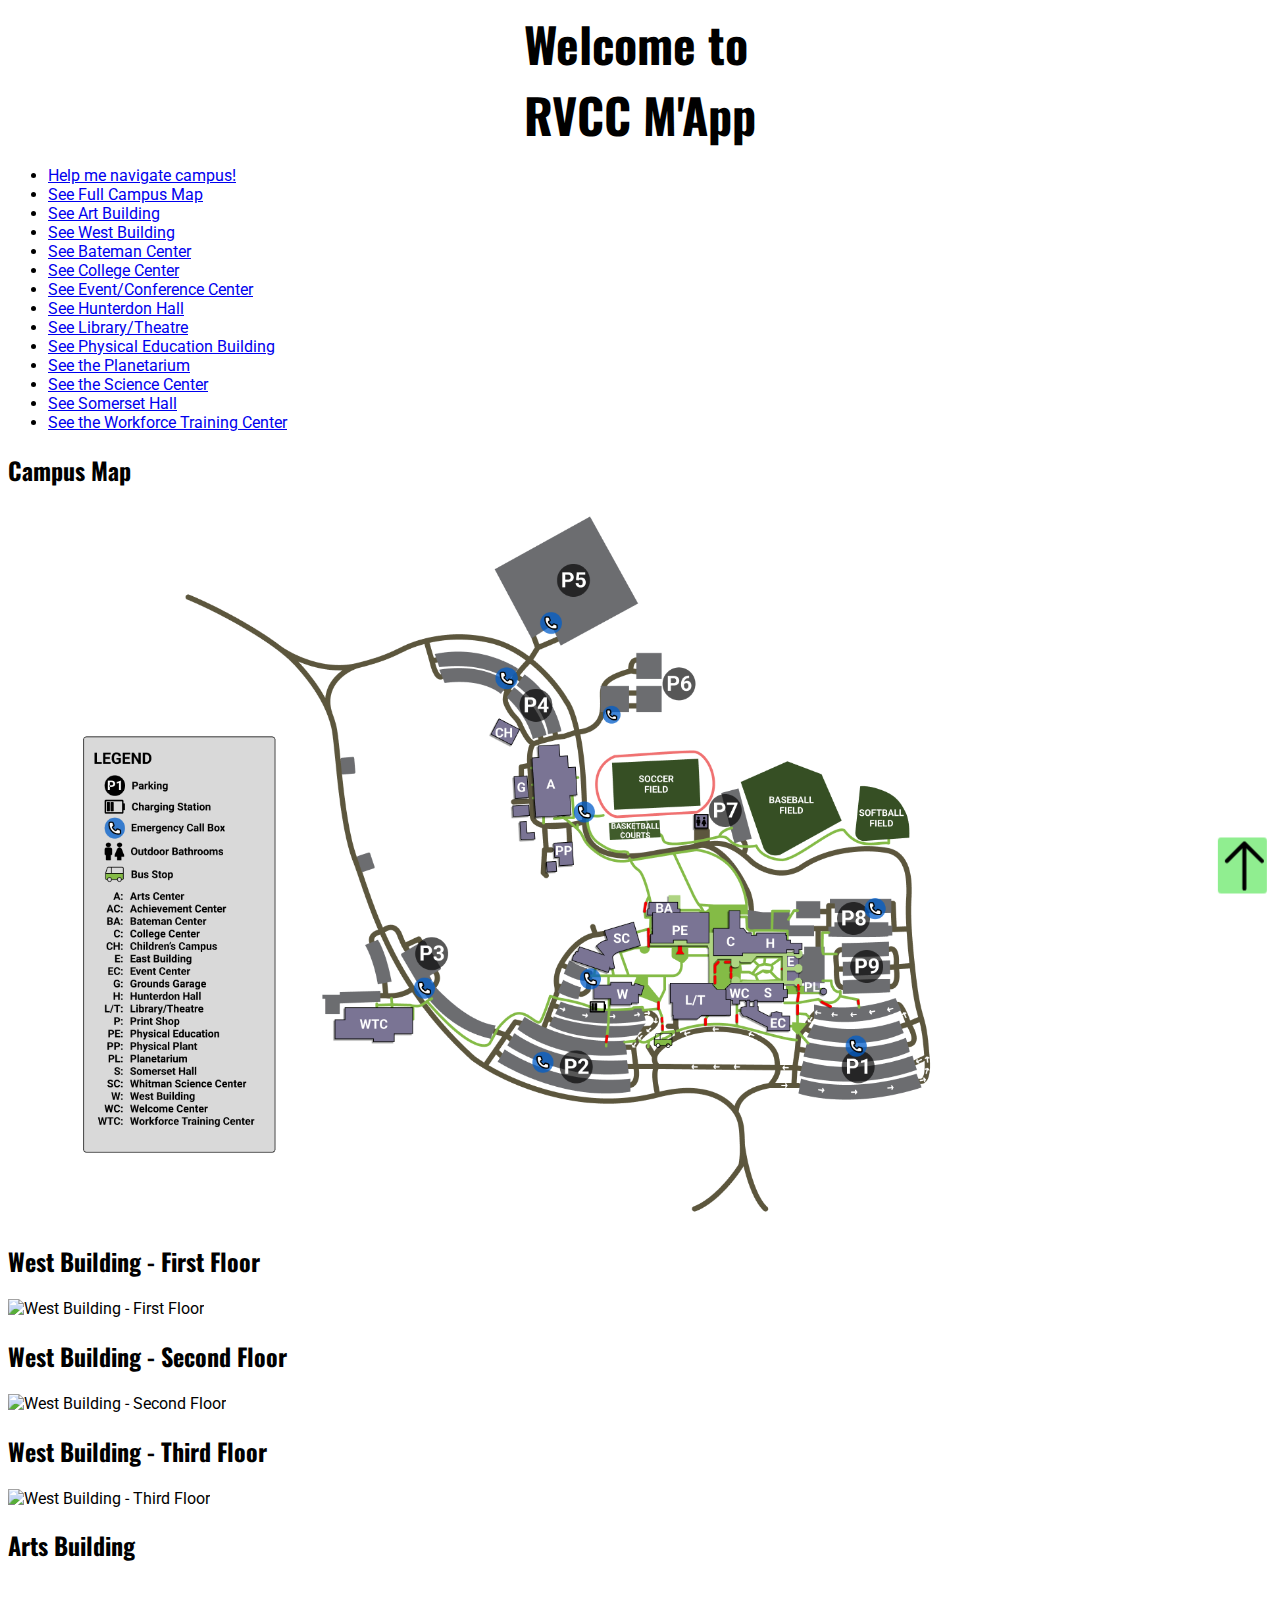
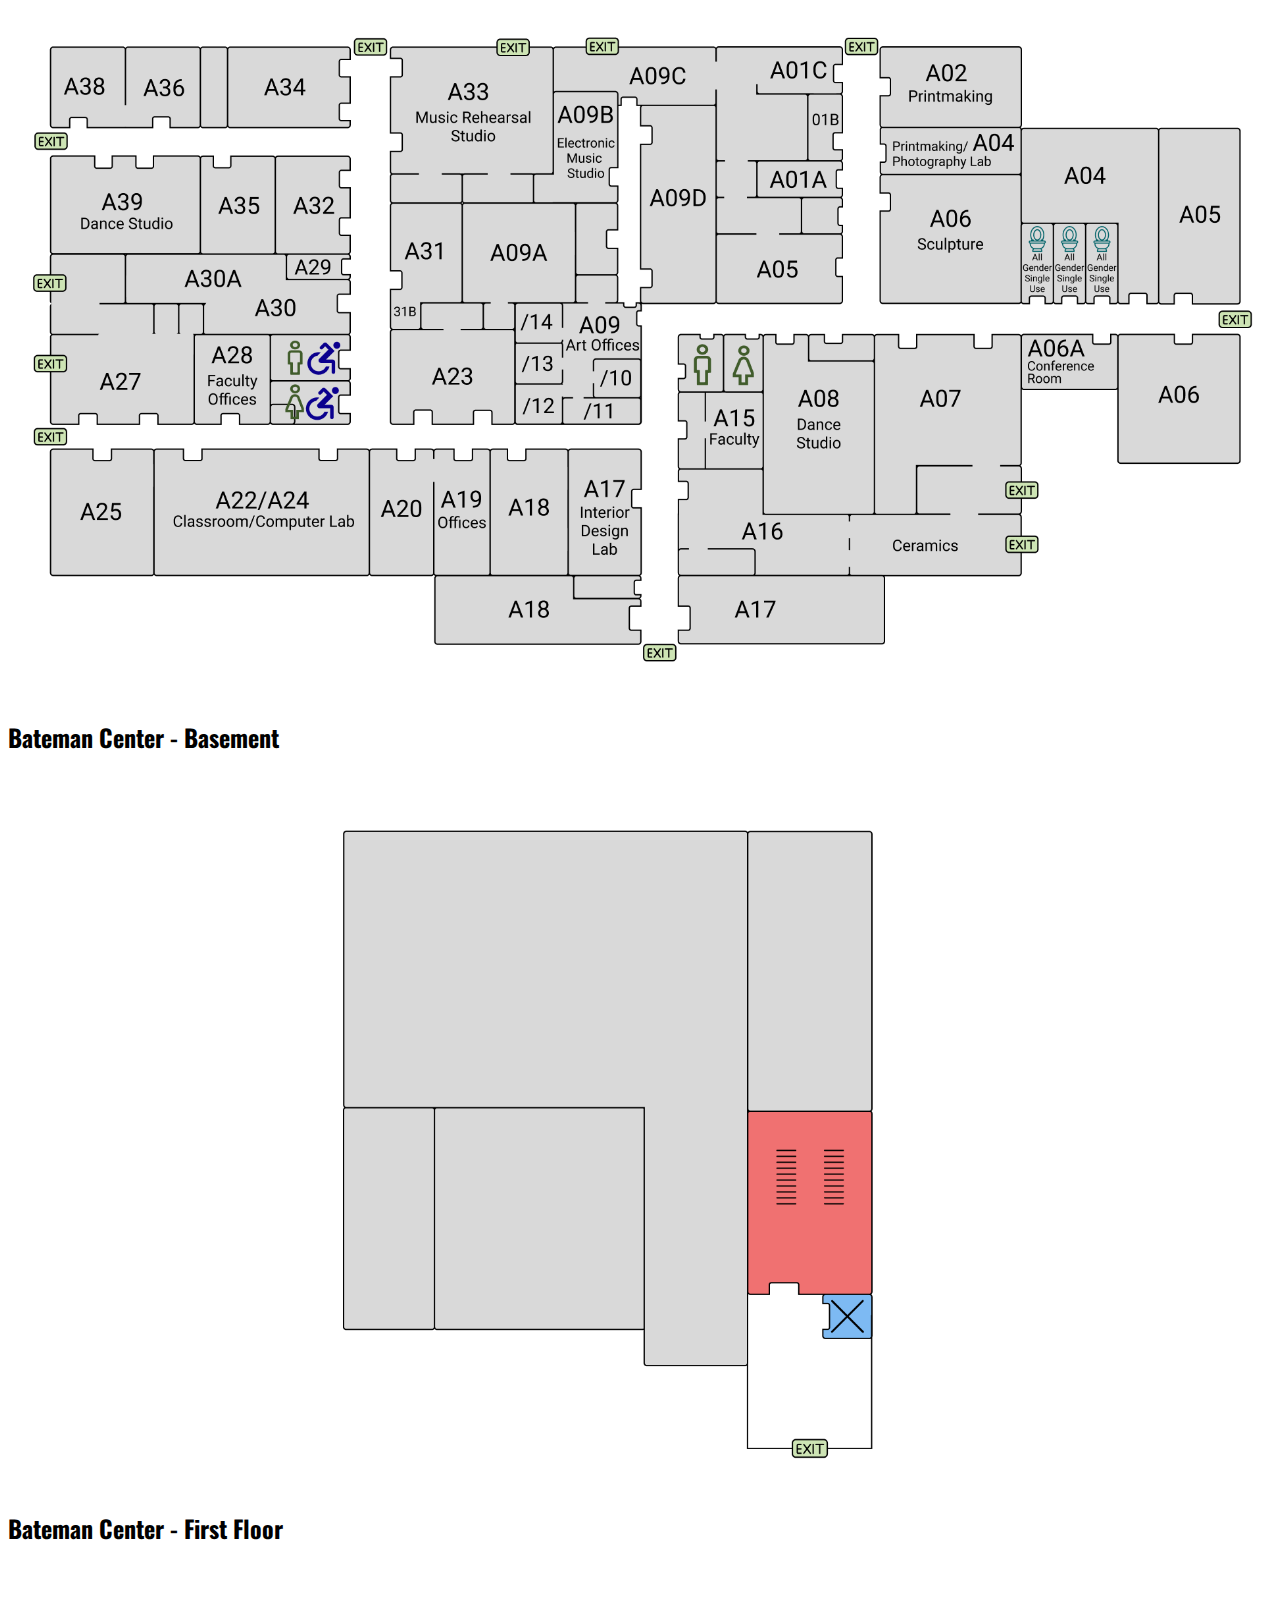
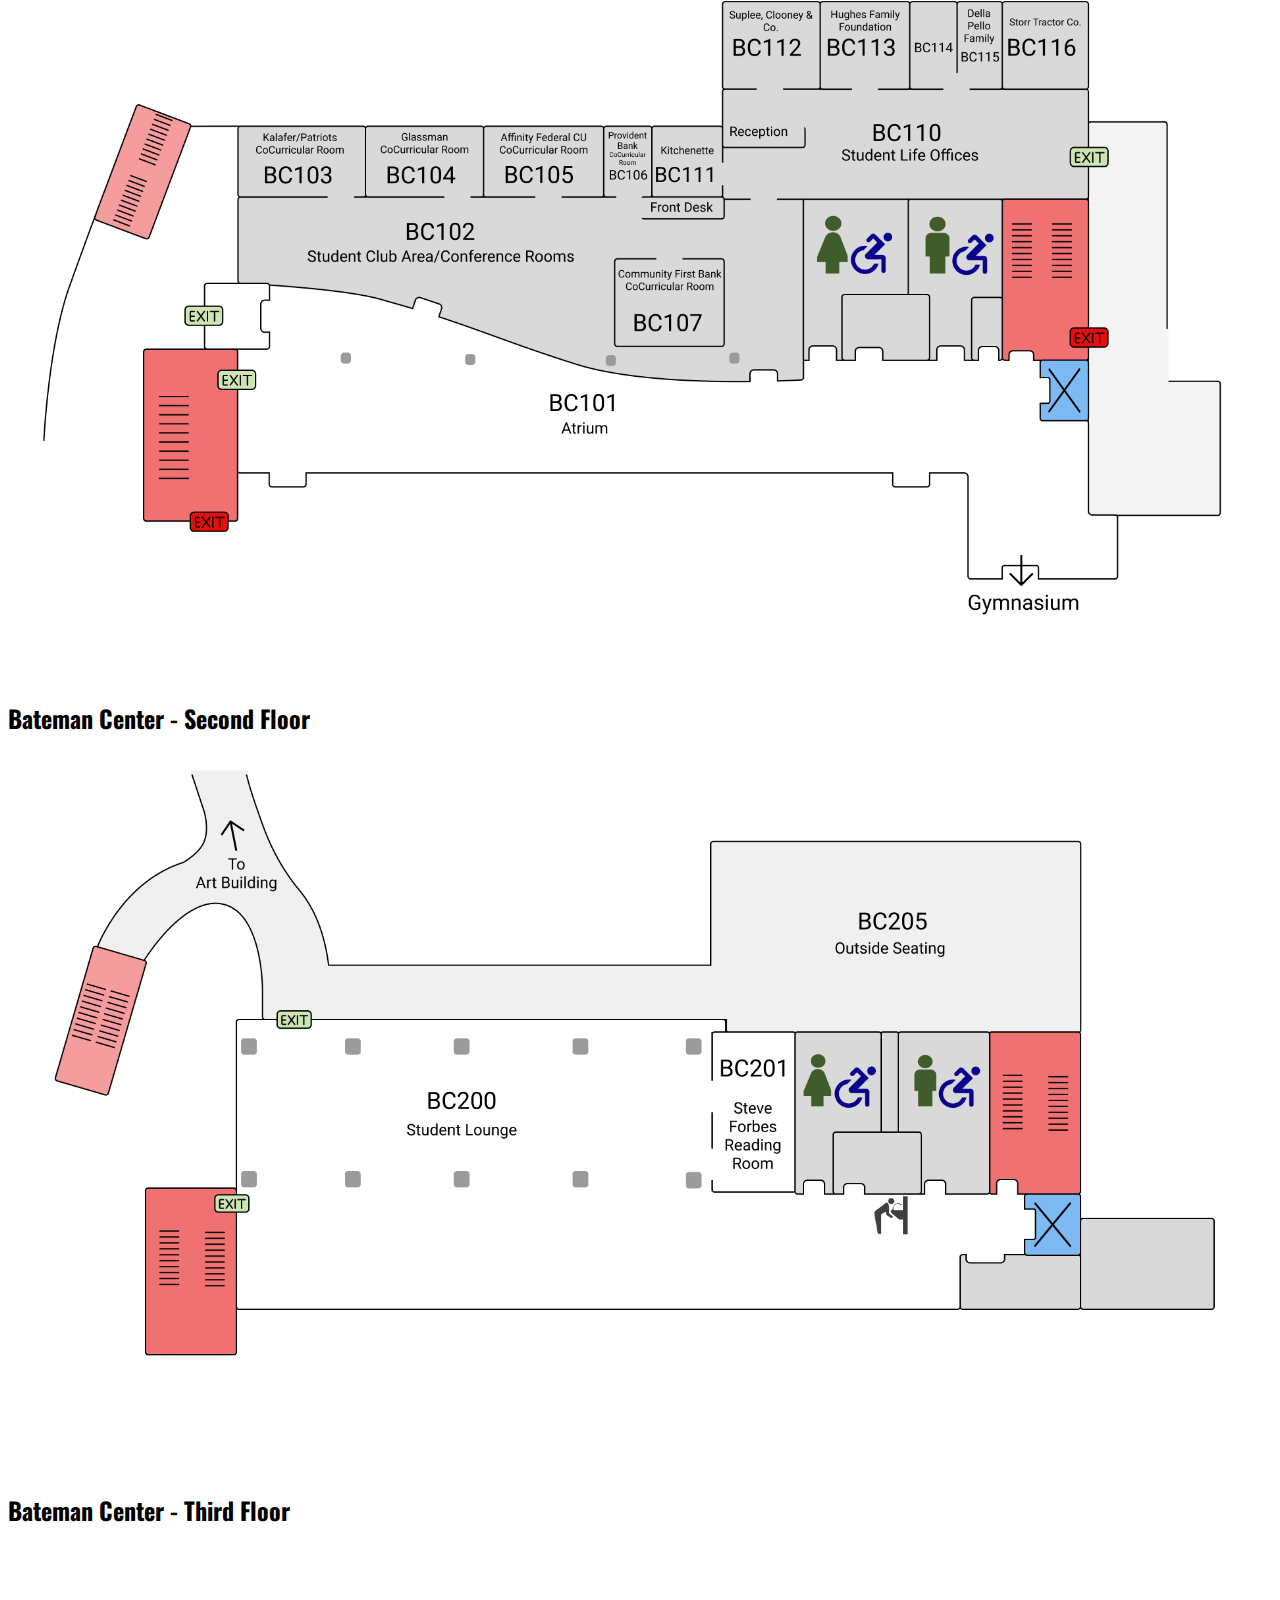
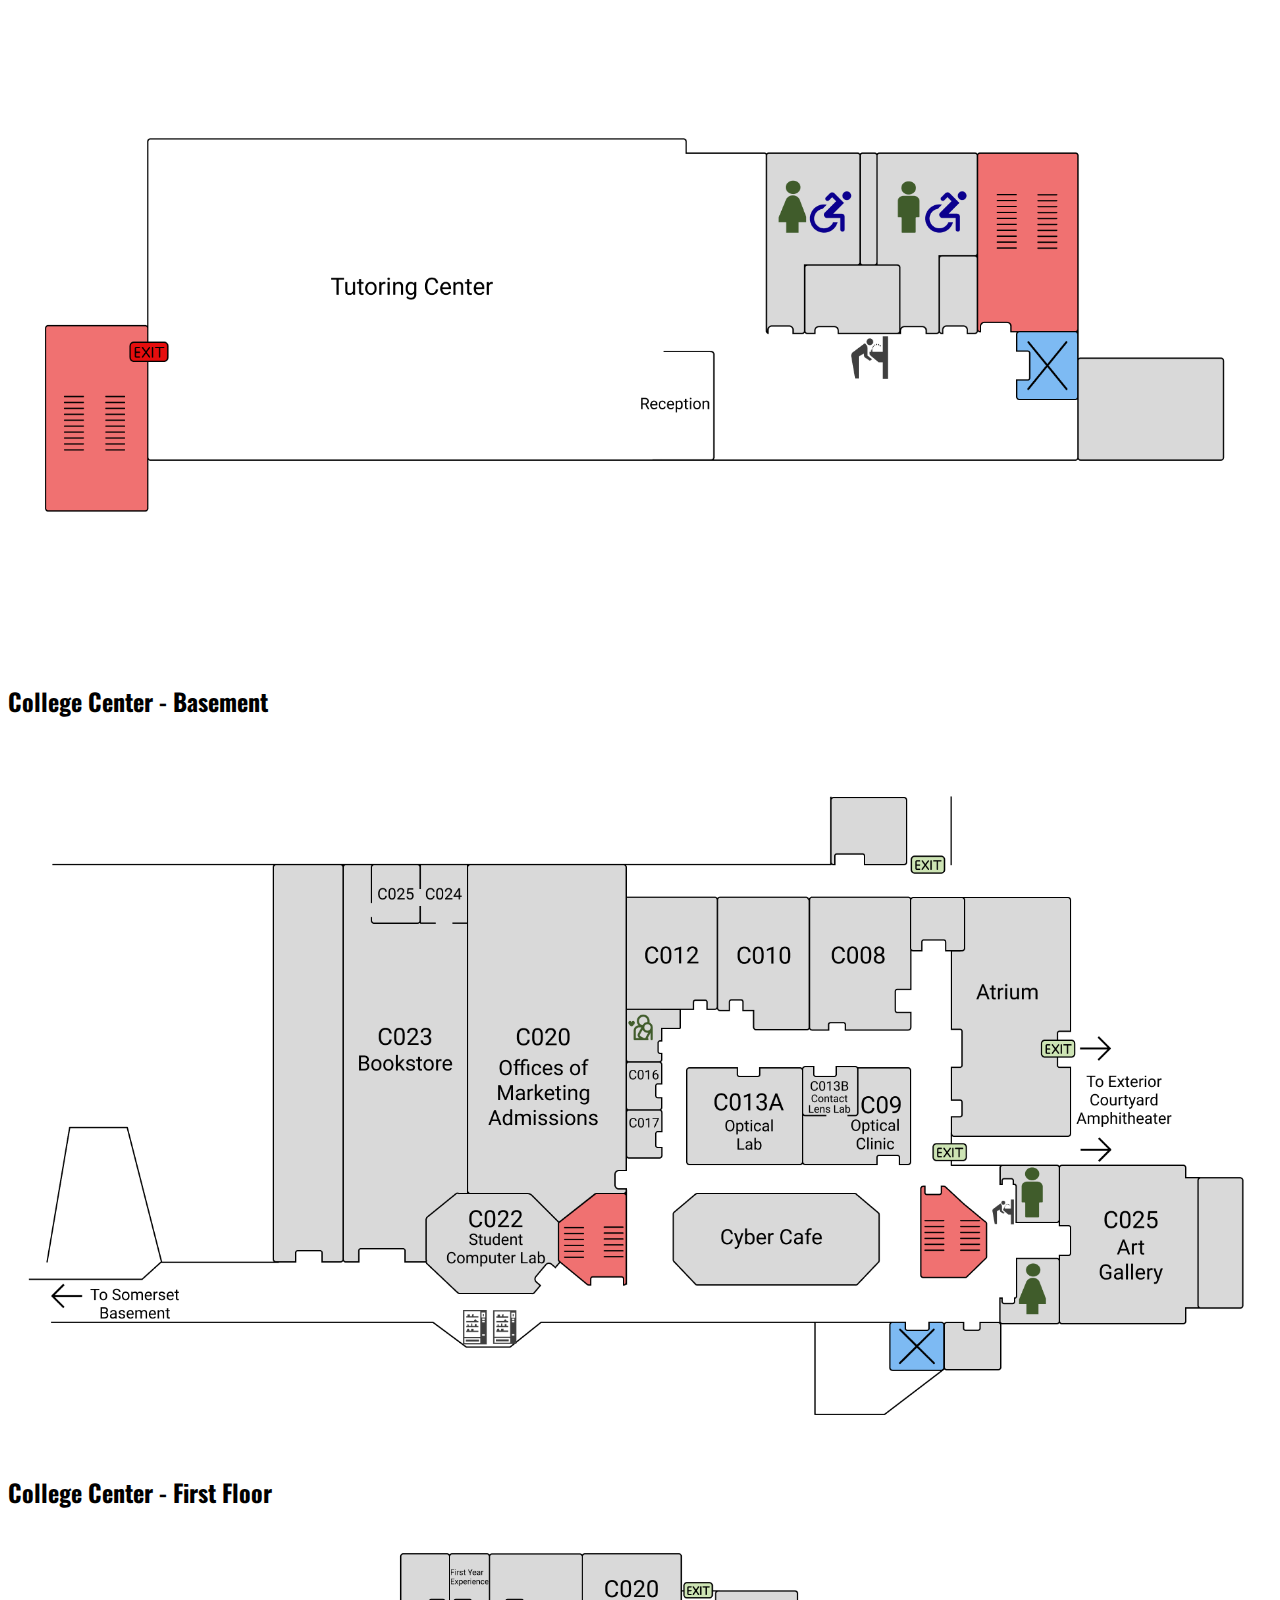
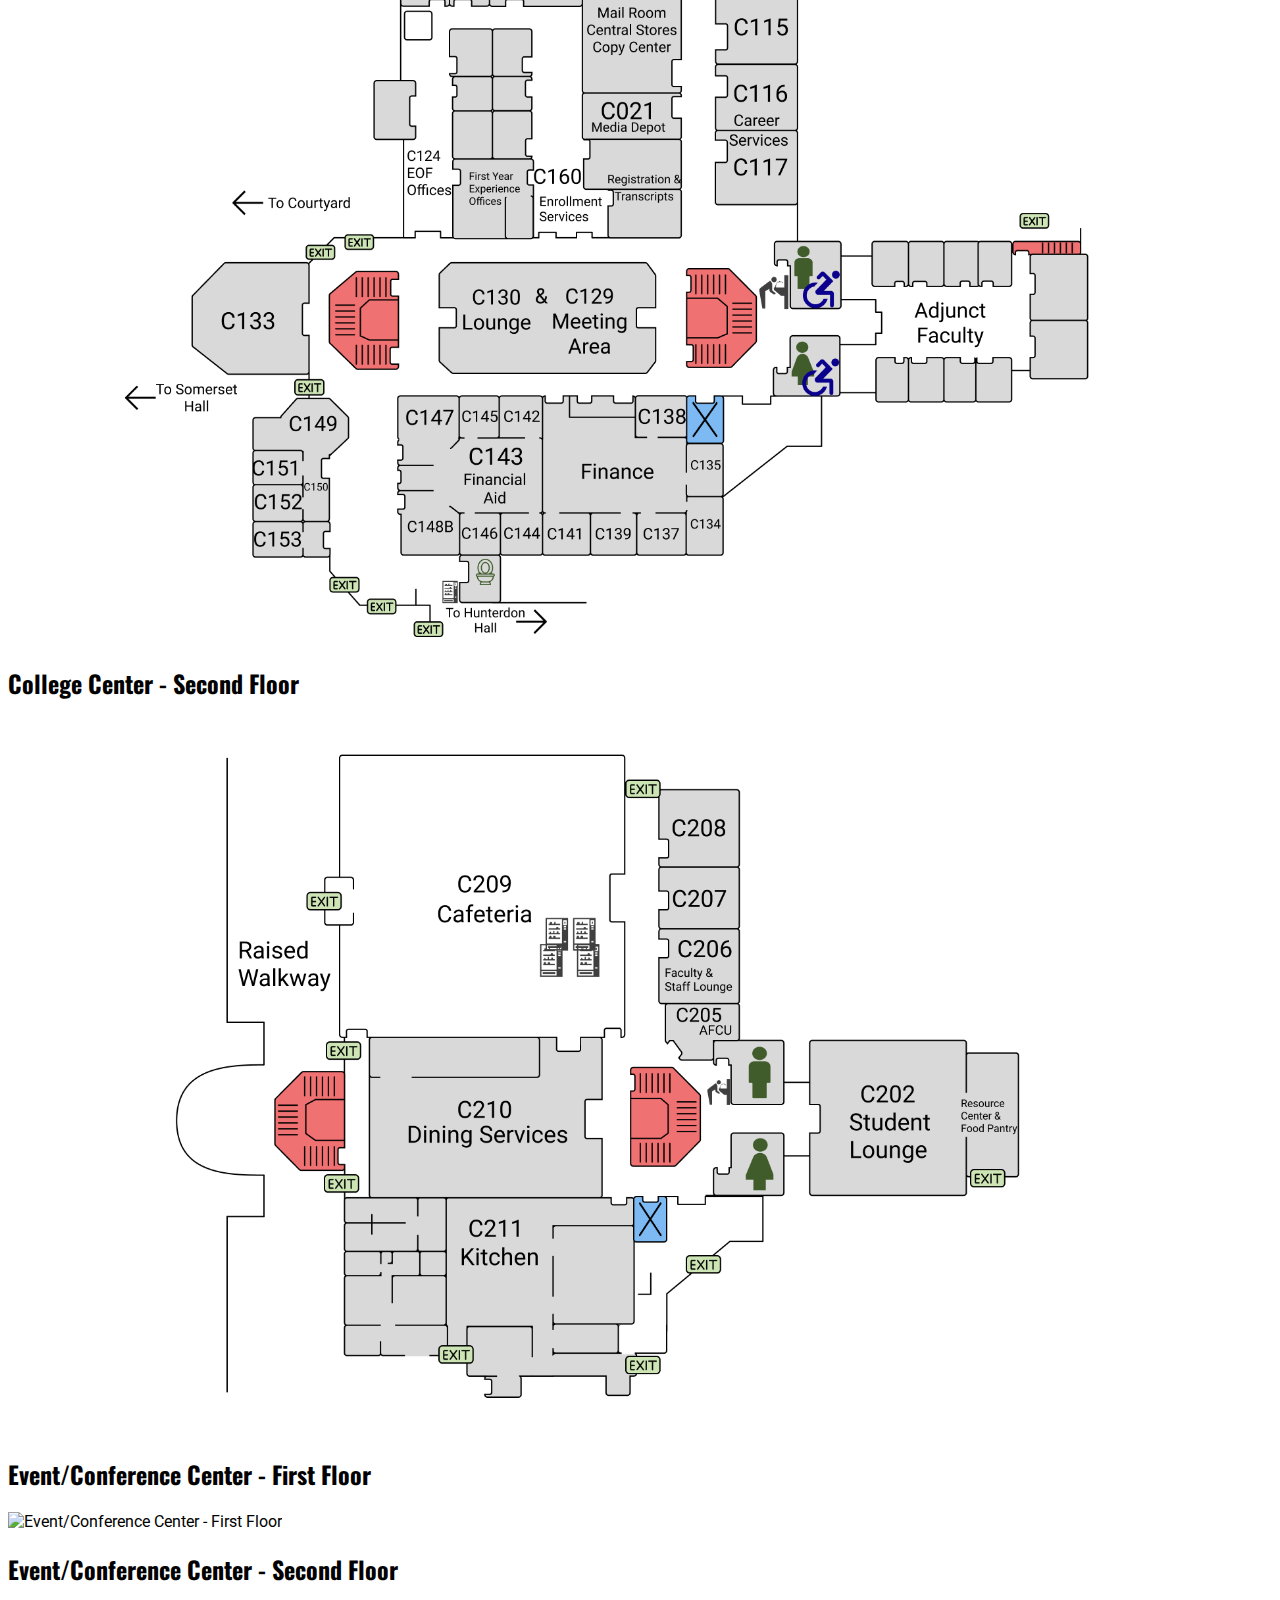
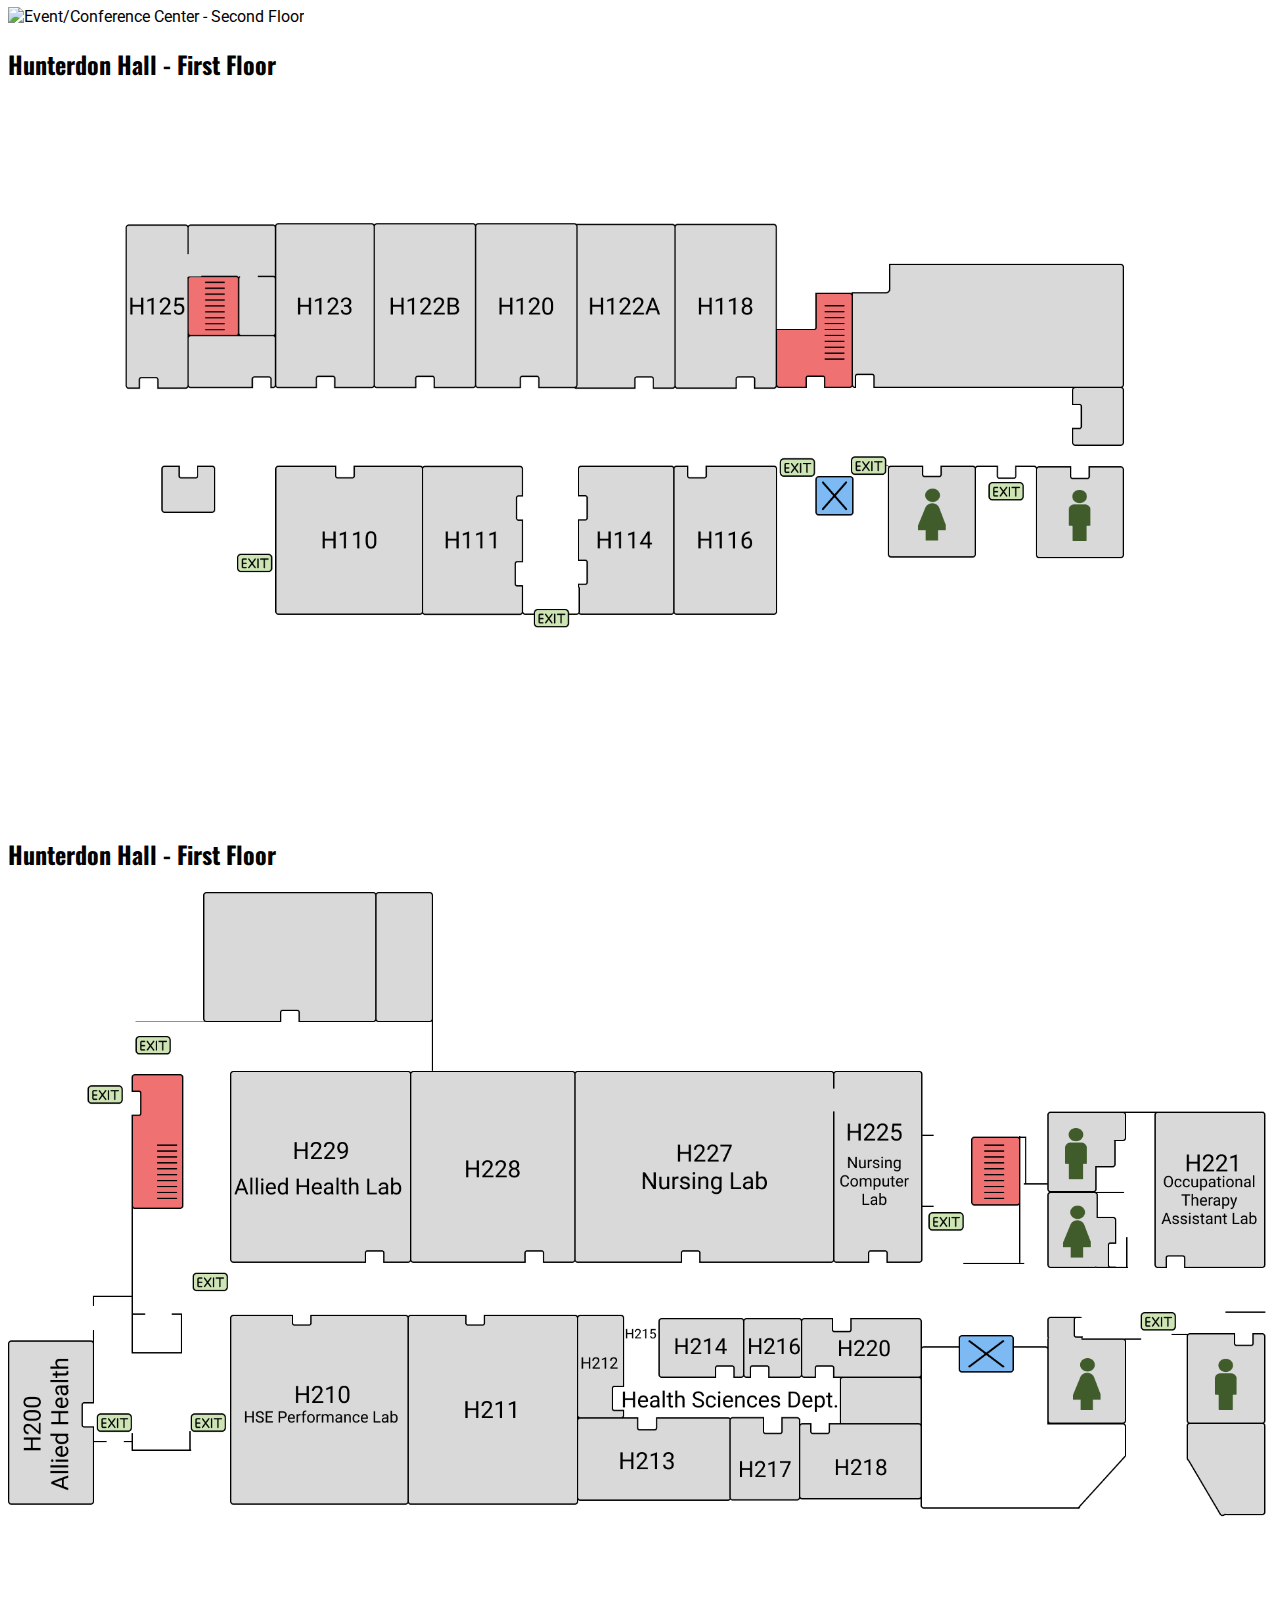
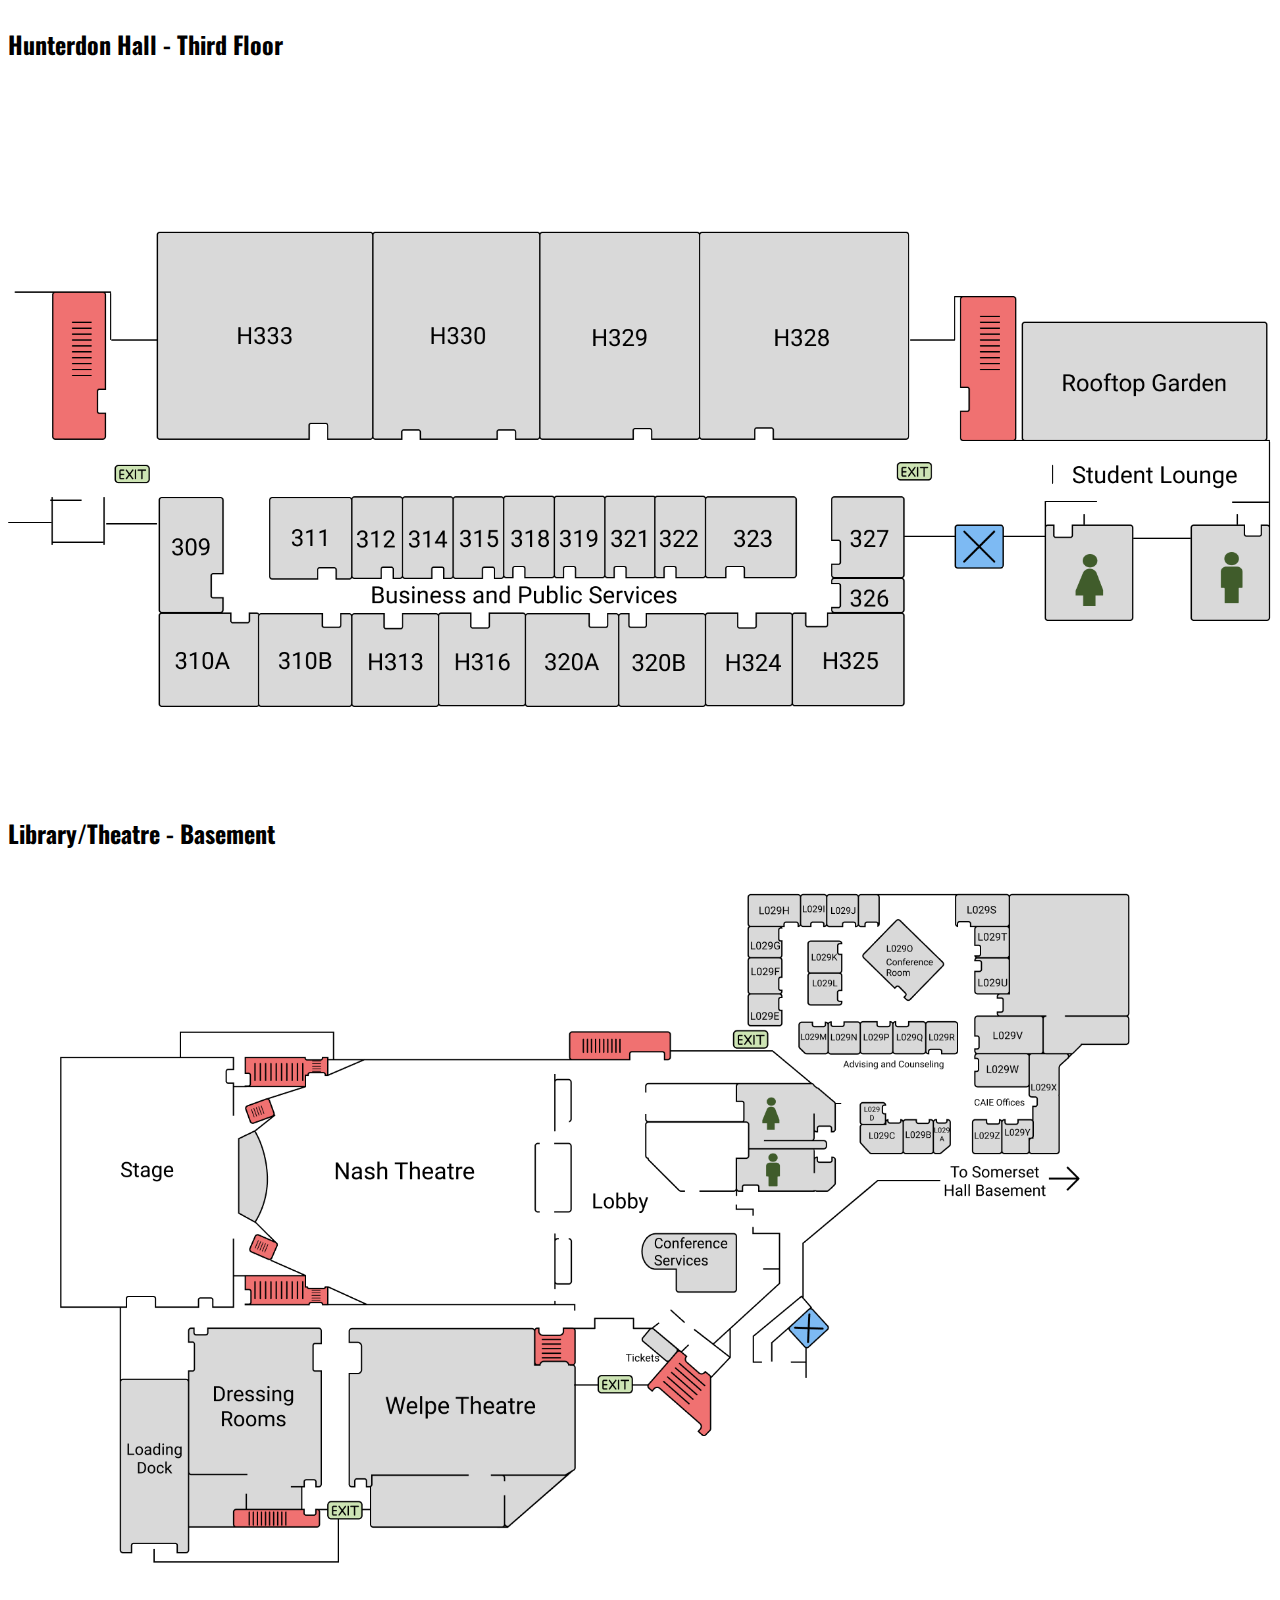
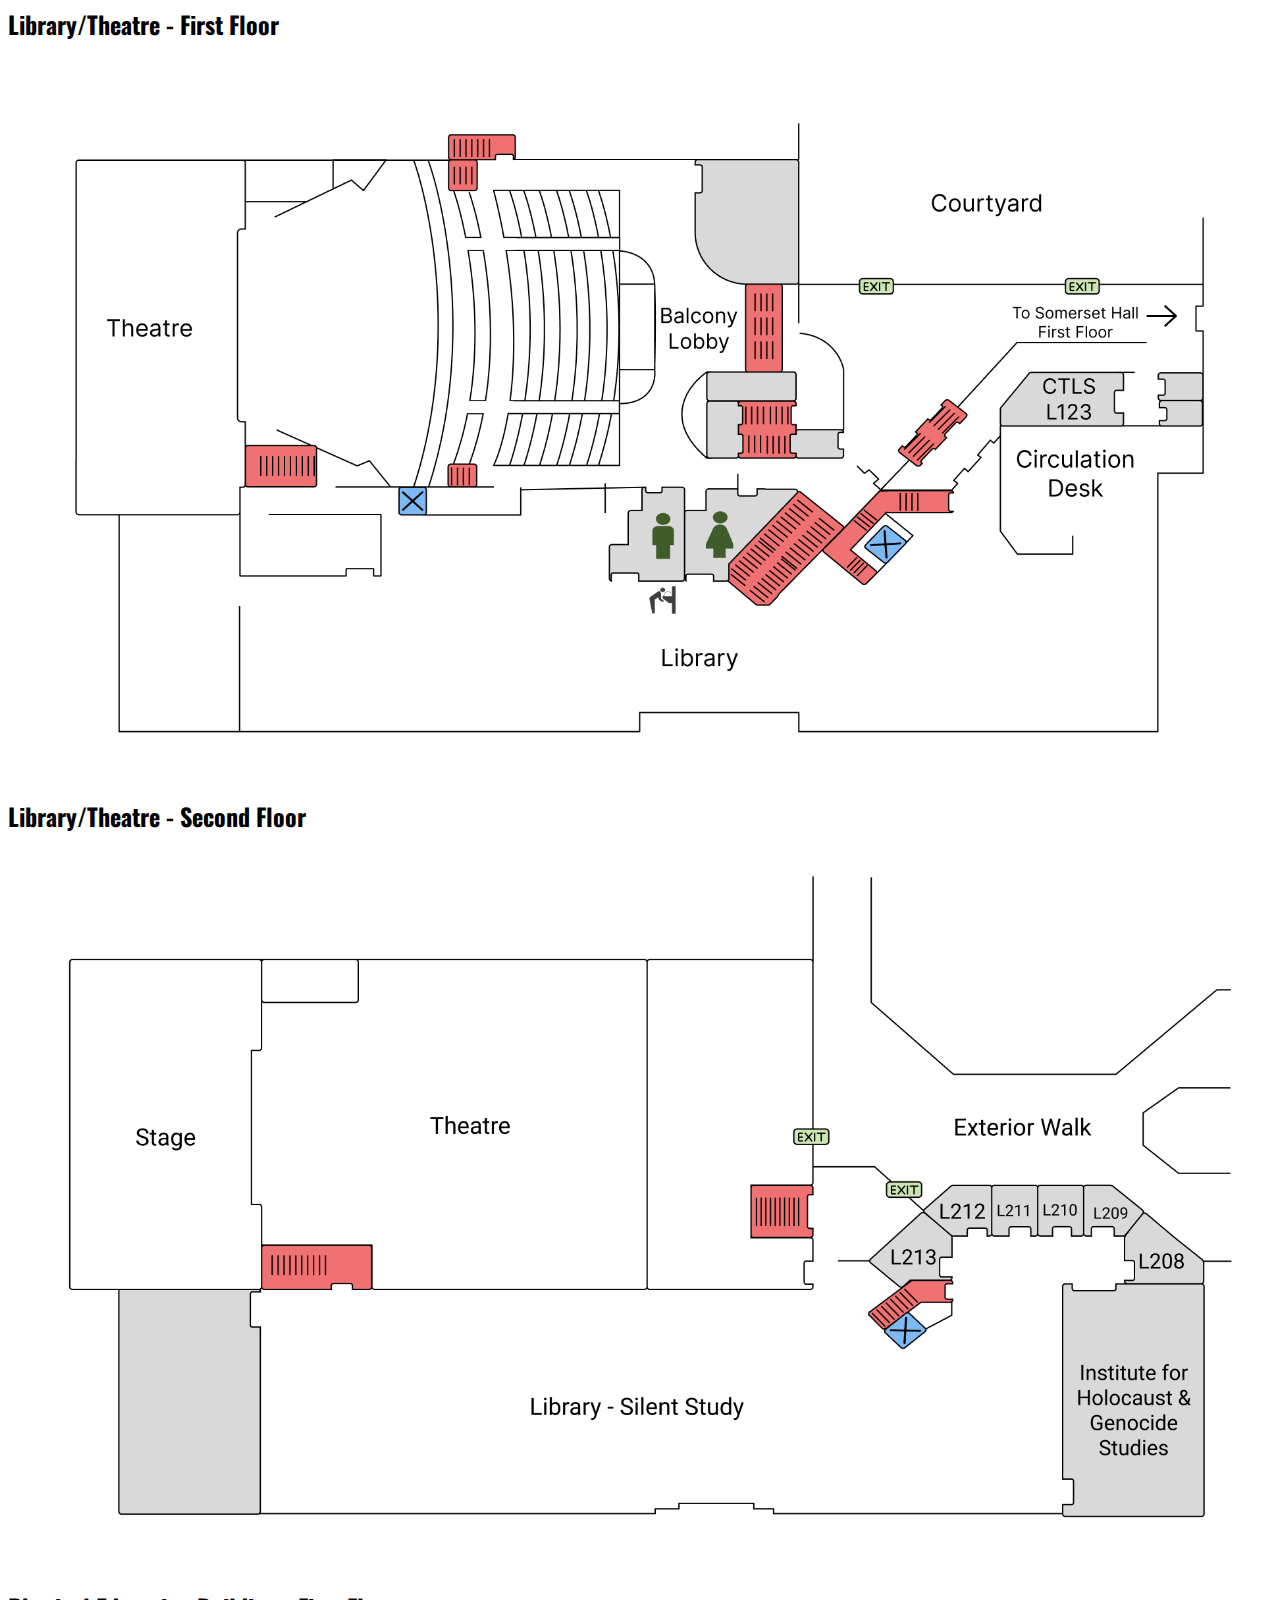
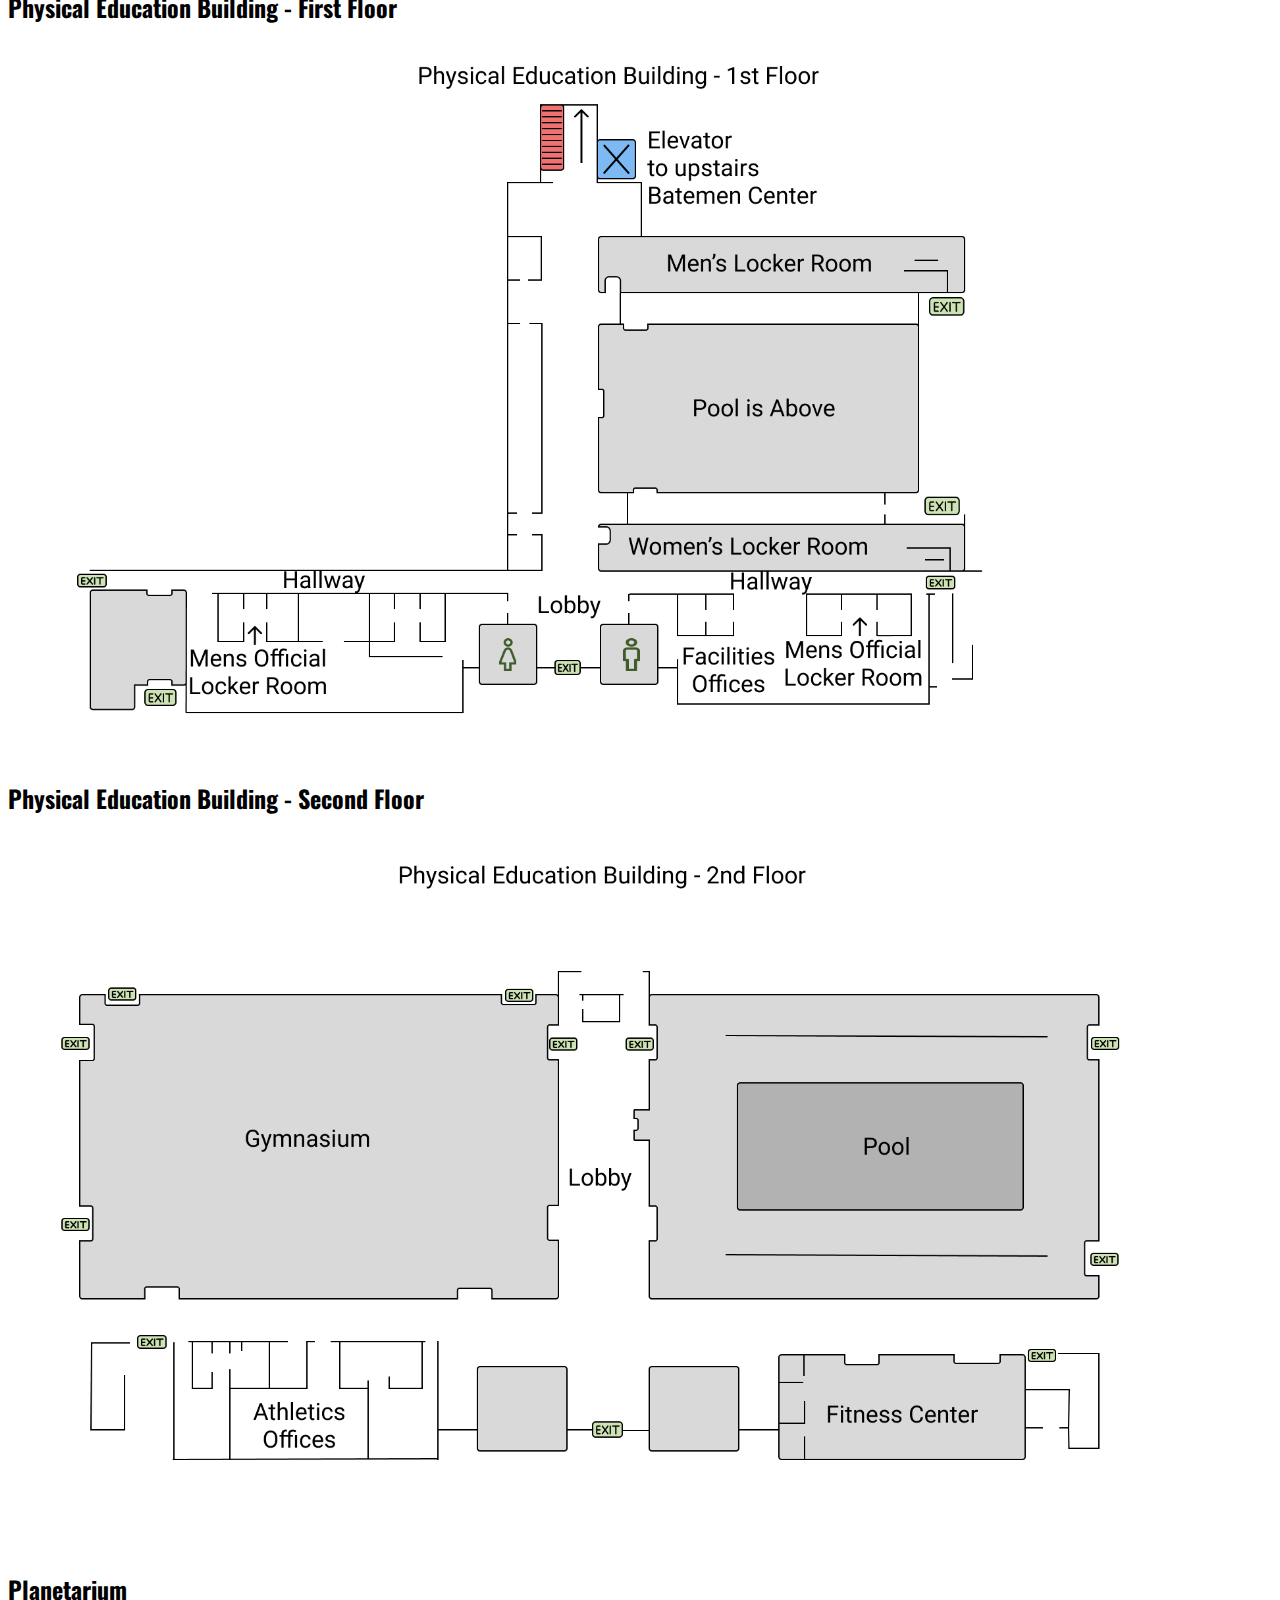
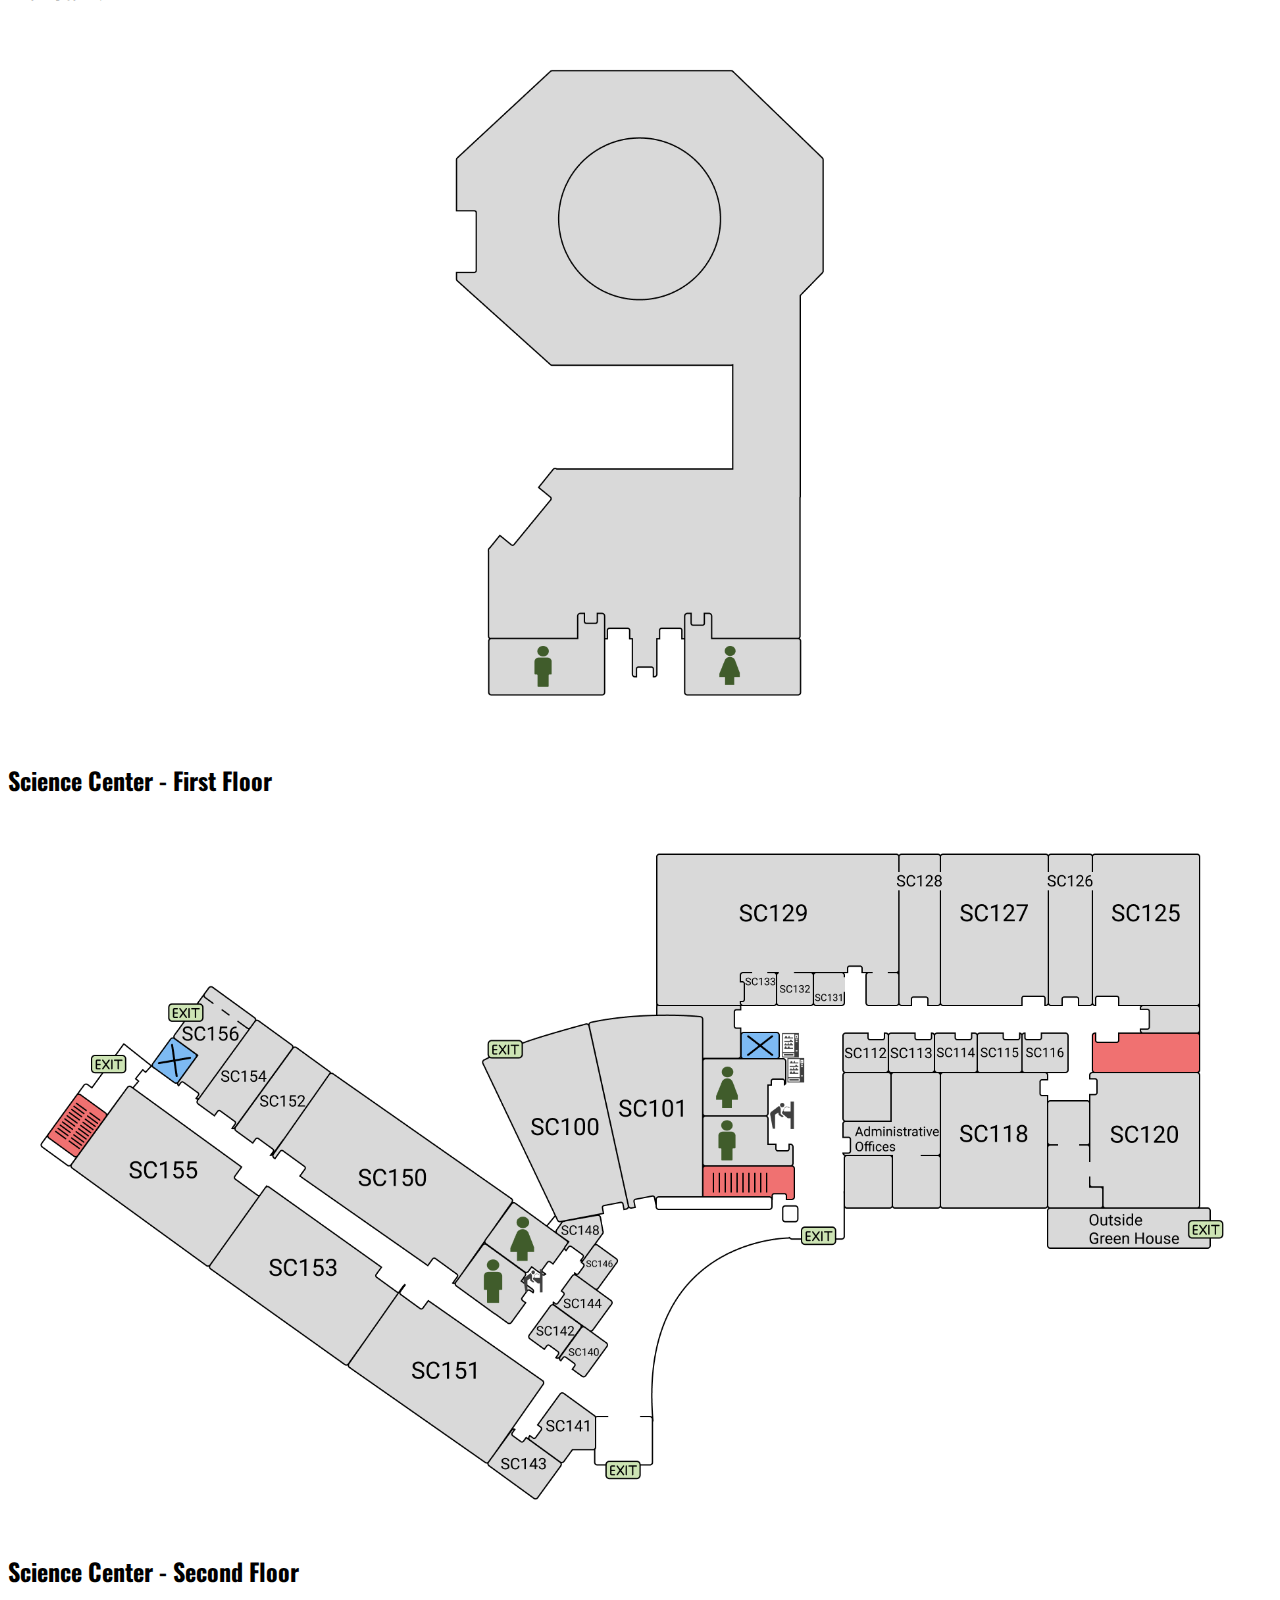
==== picture-test/base.html @ faae48f8 "Add page and link to it" ====
<!DOCTYPE html>
<html lang="en">

<head>
    <meta charset="UTF-8">
    <meta http-equiv="X-UA-Compatible" content="IE=edge">
    <meta name="viewport" content="width=device-width, initial-scale=1.0">
    <link rel="preconnect" href="https://fonts.googleapis.com">
    <link rel="preconnect" href="https://fonts.gstatic.com" crossorigin>
    <link href="https://fonts.googleapis.com/css2?family=Oswald&family=Roboto&display=swap" rel="stylesheet">
    <link rel="stylesheet" href="css/base-styles.css">
    <title>RVCC M'App</title>
</head>

<body>
    <header id="top">
        <h1>Welcome to <br> RVCC M'App</h1>
        <nav>
            <ul>
                <li>
                    <a href="./index.html">Help me navigate campus!</a>
                </li>
                <li>
                    <a href="#full-campus">See Full Campus Map</a>
                </li>
                <li>
                    <a href="#art-building">See Art Building</a>
                </li>
                <li>
                    <a href="#west-building">See West Building</a>
                </li>
                <li>
                    <a href="#bateman-center">See Bateman Center</a>
                </li>
                <li>
                    <a href="#college-center">See College Center</a>
                </li>
                <li>
                    <a href="#event-center">See Event/Conference Center</a>
                </li>
                <li>
                    <a href="#hunterdon-hall">See Hunterdon Hall</a>
                </li>
                <li>
                    <a href="#library-theatre">See Library/Theatre</a>
                </li>
                <li>
                    <a href="#pe-building">See Physical Education Building</a>
                </li>
                <li>
                    <a href="#planetarium">See the Planetarium</a>
                </li>
                <li>
                    <a href="#science-center">See the Science Center</a>
                </li>
                <li>
                    <a href="#somerset-hall">See Somerset Hall</a>
                </li>
                <li>
                    <a href="#wtc">See the Workforce Training Center</a>
                </li>
            </ul>
        </nav>
    </header>
    <main>

        <div id="full-campus">

            <h2>Campus Map</h2>
            <img src="img/outermaps/FULL-CAMPUS.png" alt="RVCC Campus Map">

        </div>

        <div class="cont" id="west-building">

            <h2>West Building - First Floor</h2>
            <img id="west-first" src="img/outermaps/WESTBUILDING-FIRSTFLOOR.png" alt="West Building - First Floor">

            <h2>West Building - Second Floor</h2>
            <img id="west-second" src="img/outermaps/WESTBUILDING-SECONDFLOOR.png" alt="West Building - Second Floor">

            <h2>West Building - Third Floor</h2>
            <img id="west-third" src="img/outermaps/WESTBUILDING-THIRDFLOOR.png" alt="West Building - Third Floor">

        </div>

        <div id="art-building">

            <h2>Arts Building</h2>
            <img src="img/outermaps/ARTBUILDING.png" alt="Arts Building">

        </div>

        <div id="bateman-center">

            <h2>Bateman Center - Basement</h2>
            <img id="bateman-basement" src="img/outermaps/BATEMAN-BASEMENT.png" alt="Bateman Center - Basement">

            <h2>Bateman Center - First Floor</h2>
            <img id="bateman-first" src="img/outermaps/BATEMAN-FIRSTFLOOR.png" alt="Bateman Center - First Floor">

            <h2>Bateman Center - Second Floor</h2>
            <img id="bateman-second" src="img/outermaps/BATEMAN-SECONDFLOOR.png" alt="Bateman Center - Second Floor">

            <h2>Bateman Center - Third Floor</h2>
            <img id="bateman-third" src="img/outermaps/BATEMAN-THIRDFLOOR.png" alt="Bateman Center - Third Floor">

        </div>

        <div id="college-center">

            <h2>College Center - Basement</h2>
            <img id="college-basement" src="img/outermaps/COLLEGECENTER-BASEMENT.png" alt="College Center - Basement">

            <h2>College Center - First Floor</h2>
            <img id="college-first" src="img/outermaps/COLLEGECENTER-FIRSTFLOOR.png" alt="College Center - First Floor">

            <h2>College Center - Second Floor</h2>
            <img id="college-second" src="img/outermaps/COLLEGECENTER-SECONDFLOOR.png"
                alt="College Center - Second Floor">

        </div>

        <div id="event-center">

            <h2>Event/Conference Center - First Floor</h2>
            <img id="event-first" src="img/outermaps/EVENTCENTER-FIRSTFLOOR.png"
                alt="Event/Conference Center - First Floor">

            <h2>Event/Conference Center - Second Floor</h2>
            <img id="event-second" src="img/outermaps/EVENTCENTER-SECONDFLOOR.png"
                alt="Event/Conference Center - Second Floor">

        </div>

        <div id="hunterdon-hall">

            <h2>Hunterdon Hall - First Floor</h2>
            <img id="hunterdon-first" src="img/outermaps/HUNTERDONHALL-FIRSTFLOOR.png"
                alt="Hunterdon Hall - First Floor">

            <h2>Hunterdon Hall - First Floor</h2>
            <img id="hunterdon-second" src="img/outermaps/HUNTERDONHALL-SECONDFLOOR.png"
                alt="Hunterdon Hall - Second Floor">

            <h2>Hunterdon Hall - Third Floor</h2>
            <img id="hunterdon-third" src="img/outermaps/HUNTERDONHALL-THIRDFLOOR.png"
                alt="Hunterdon Hall - Third Floor">

        </div>

        <div id="library-theatre">

            <h2>Library/Theatre - Basement</h2>
            <img id="lib-basement" src="img/outermaps/LIBARYTHEATRE-BASEMENT.png" alt="Library/Theatre - Basement">

            <h2>Library/Theatre - First Floor</h2>
            <img id="lib-first" src="img/outermaps/LIBRARYTHEATRE-FIRSTFLOOR.png" alt="Library/Theatre - First Floor">

            <h2>Library/Theatre - Second Floor</h2>
            <img id="lib-second" src="img/outermaps/LIBRARYTHEATRE-SECONDFLOOR.png"
                alt="Library/Theatre - Second Floor">

        </div>

        <div id="pe-building">

            <h2>Physical Education Building - First Floor</h2>
            <img id="pe-first" src="img/outermaps/PHYSEDBUILDING-FIRSTFLOOR.png"
                alt="Physical Education Building - First Floor">

            <h2>Physical Education Building - Second Floor</h2>
            <img id="pe-second" src="img/outermaps/PHYSEDBUILDING-SECONDFLOOR.png"
                alt="Physical Education Building - Second Floor">

        </div>

        <div id="planetarium">

            <h2>Planetarium</h2>
            <img id="planetarium" src="img/outermaps/PLANETARIUM.png" alt="Planetarium">

        </div>

        <div id="science-center">

            <h2>Science Center - First Floor</h2>
            <img id="sc-first" src="img/outermaps/SCIENCECENTER-FIRSTFLOOR.png" alt="Science Center - First Floor">

            <h2>Science Center - Second Floor</h2>
            <img id="sc-second" src="img/outermaps/SCIENCECENTER-SECONDFLOOR.png" alt="Science Center - Second Floor">

        </div>

        <div id="somerset-hall">

            <h2>Somerset Hall - Basement</h2>
            <img id="somerset-basement" src="img/outermaps/SOMERSETHALL-BASEMENT.png" alt="Somerset Hall - Basement">

            <h2>Somerset Hall - First Floor</h2>
            <img id="somerset-first" src="img/outermaps/SOMERSETHALL-FIRSTFLOOR.png" alt="Somerset Hall - First Floor">

            <h2>Somerset Hall - Second Floor</h2>
            <img id="somerset-second" src="img/outermaps/SOMERSETHALL-SECONDFLOOR.png"
                alt="Somerset Hall - Second Floor">

            <h2>Somerset Hall - Third Floor</h2>
            <img id="somerset-third" src="img/outermaps/SOMERSETHALL-THIRDFLOOR.png" alt="Somerset Hall - Third Floor">

        </div>

        <div id="wtc">

            <h2>Workforce Training Center - First Floor</h2>
            <img id="wtc-first" src="img/outermaps/WORKFORCEBUILDING-FIRSTFLOOR.png"
                alt="Workforce Training Center - First Floor">

            <h2>Workforce Training Center - Second Floor</h2>
            <img id="wtc-second" src="img/outermaps/WORKFORCEBUILDING-SECONDFLOOR.png"
                alt="Workforce Training Center - Second Floor">

        </div>


        <div class="modal hidden" role="dialog" aria-label="expanded image">
            <button class="close" tabindex="0">&times;</button>
            <img class="modal-content">
            <div id="caption"></div>
        </div>

        <a class="to-top" href="#top">
            <svg class="arrow" title="open" width="50" height="39" viewBox="0 0 48 39" fill="none"
                xmlns="http://www.w3.org/2000/svg">
                <path id="arrow-left" d="M2 19.4656L47.1489 19.4656M2 19.4656L19.5344 37M2 19.4656L19.5344 1.93128"
                    stroke="black" stroke-width="4" stroke-linecap="round" />
            </svg>
        </a>
    </main>
</body>
<script src='base-front-end.js'></script>

</html>
---- picture-test/css/base-styles.css ----
body {
	font-family: 'Roboto', sans-serif;
	scroll-behavior: smooth;
	font-size: 16px;
}

img {
	width: 100%;
}

img:hover {
	opacity: 0.75;
	cursor: pointer;
}

h1,
h2 {
	font-family: 'Oswald', sans-serif;
}

h1 {
	margin: auto;
	width: fit-content;
	font-size: 3rem;
}

.modal {
	display: grid;
	place-items: center;
	position: fixed;
	z-index: 1;
	top: 0;
	left: 0;
	width: 100%;
	height: 100%;
	overflow: hidden;
	background-color: rgba(0, 0, 0, 0.9);
}

.hidden {
	display: none;
}

.modal-content {
	width: 100%;
	margin: auto;
	display: block;
	max-width: 1000px;
}

.modal-content:hover {
	opacity: 1;
	cursor: auto;
}

.close {
	position: absolute;
	top: 15px;
	right: 20px;
	display: grid;
	place-items: center;
	color: black;
	font-size: 40px;
	padding: 0;
	width: 50px;
	height: 50px;
	cursor: pointer;
	line-height: 0.8;
	background-color: white;
	border-radius: 0.1em;
	border: 0;
}

.close:hover {
	background-color: lightgreen;
}

.close:focus {
	box-shadow: 0 0 0 3px lightgreen;
	outline: 0;
}

#caption {
	background-color: white;
	padding: 0.5em;
	position: absolute;
	top: 0;
	left: 50%;
	transform: translate(-50%, 50%);
	text-align: center;
}

.to-top {
	background: lightgreen;
	border: none;
	border-radius: 0.2em;
	padding: 0.2em;
	position: fixed;
	right: 10px;
	bottom: 10px;
	transform: rotate(90deg);
	cursor: pointer;
}

.to-top:hover {
	background-color: white;
}

.to-top:focus {
	outline: none;
	box-shadow: 0 0 0 2px black;
}
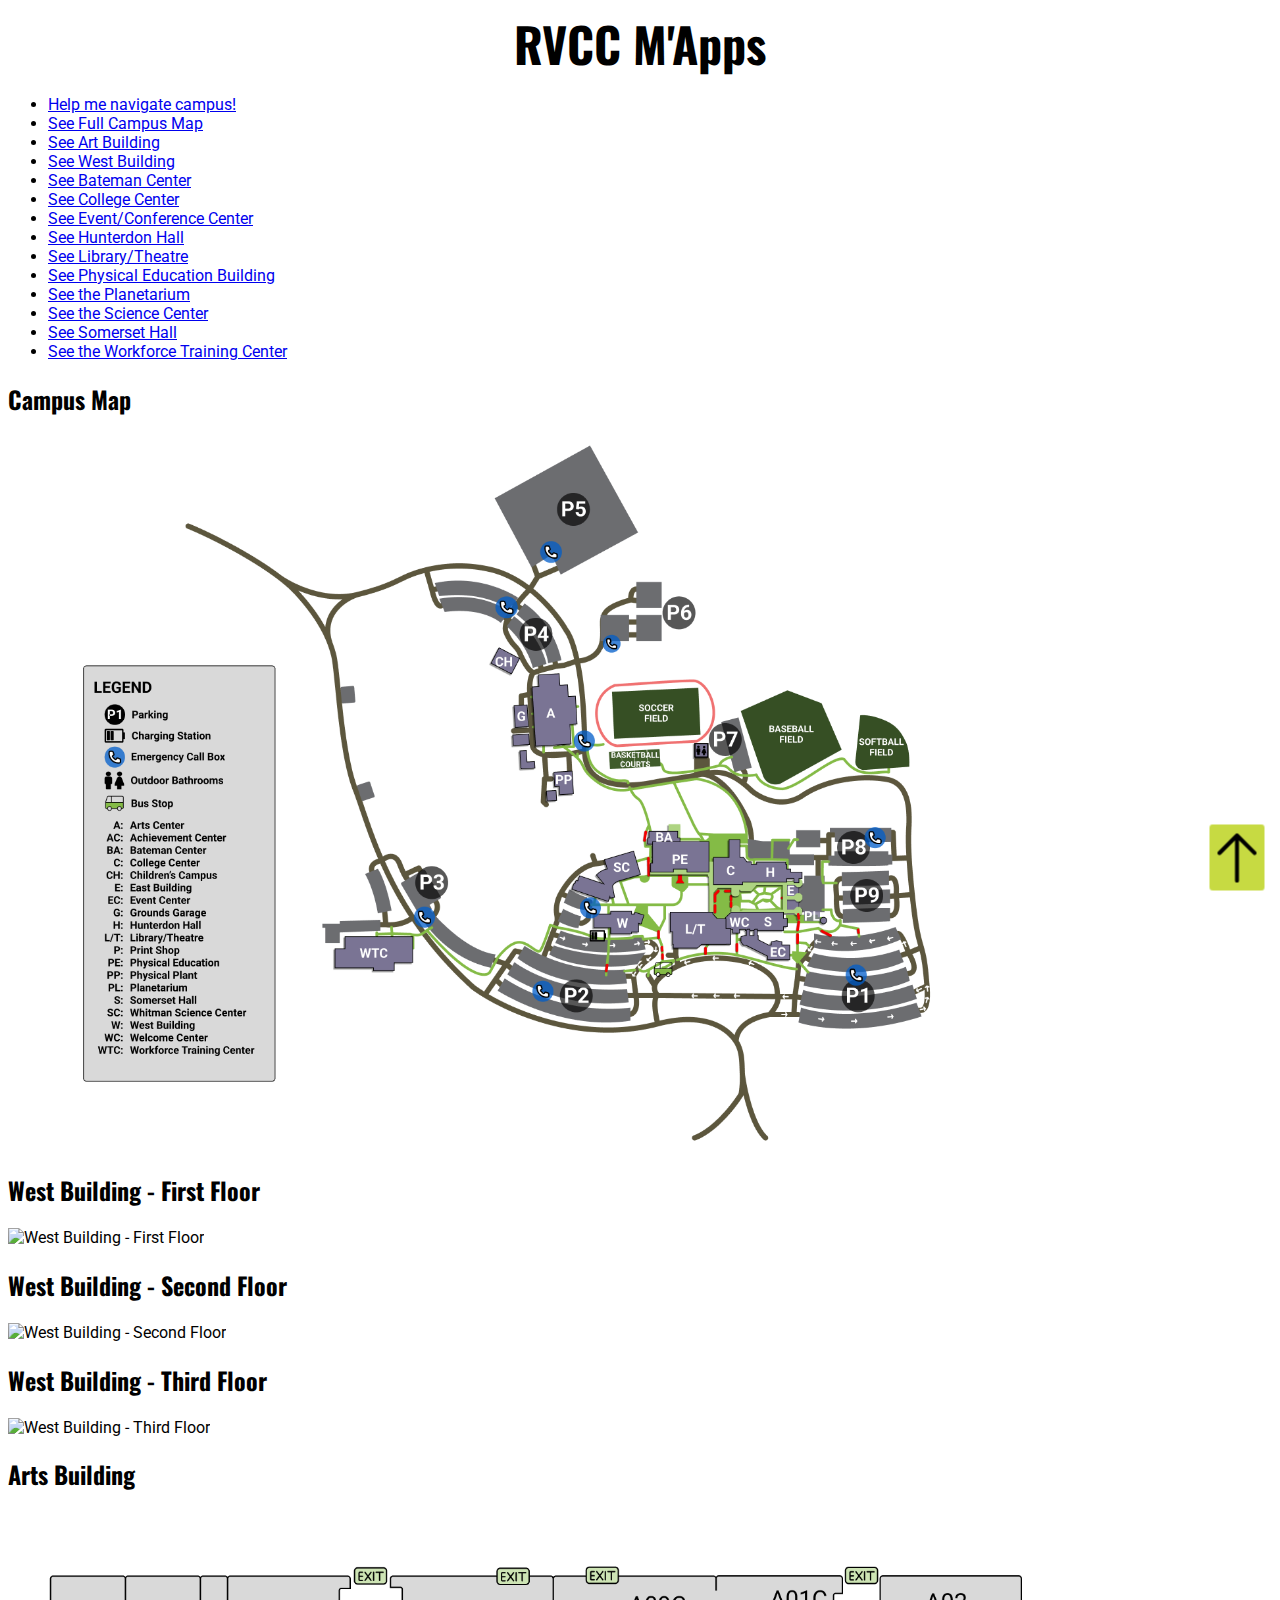
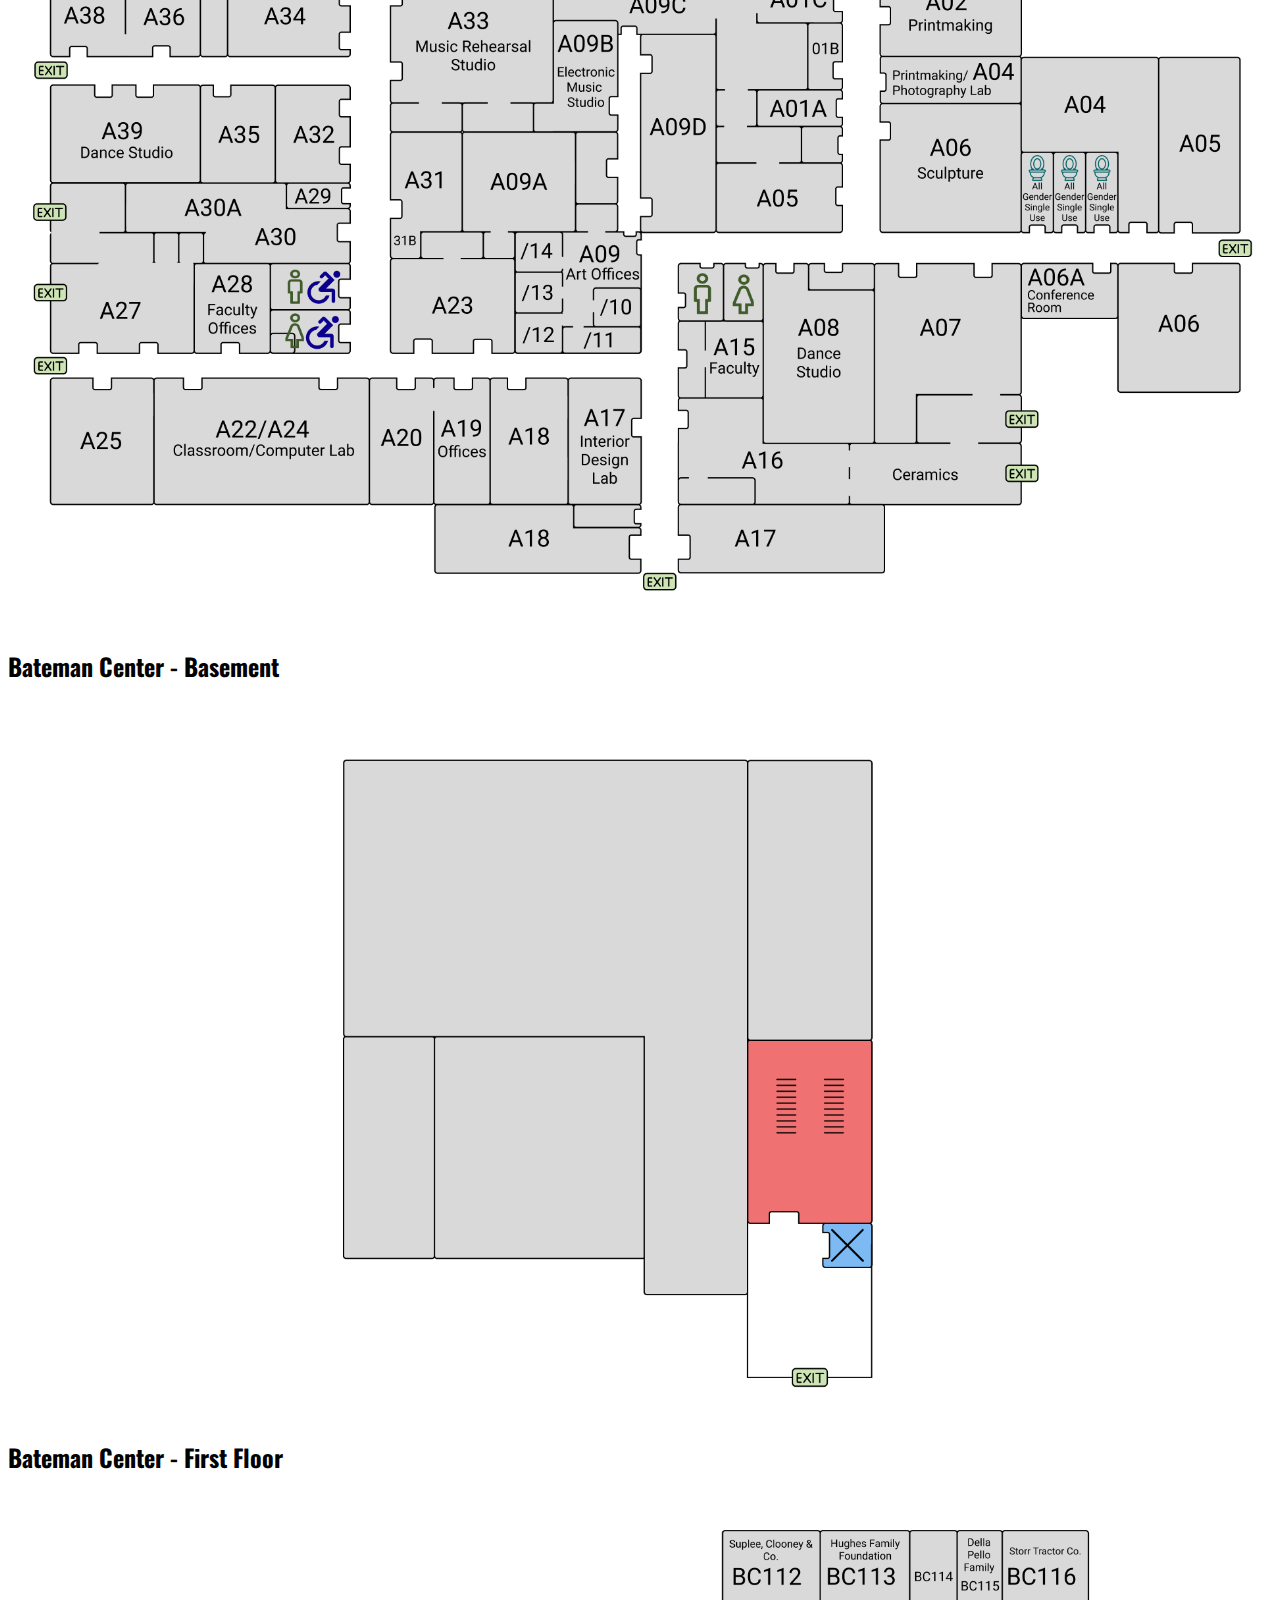
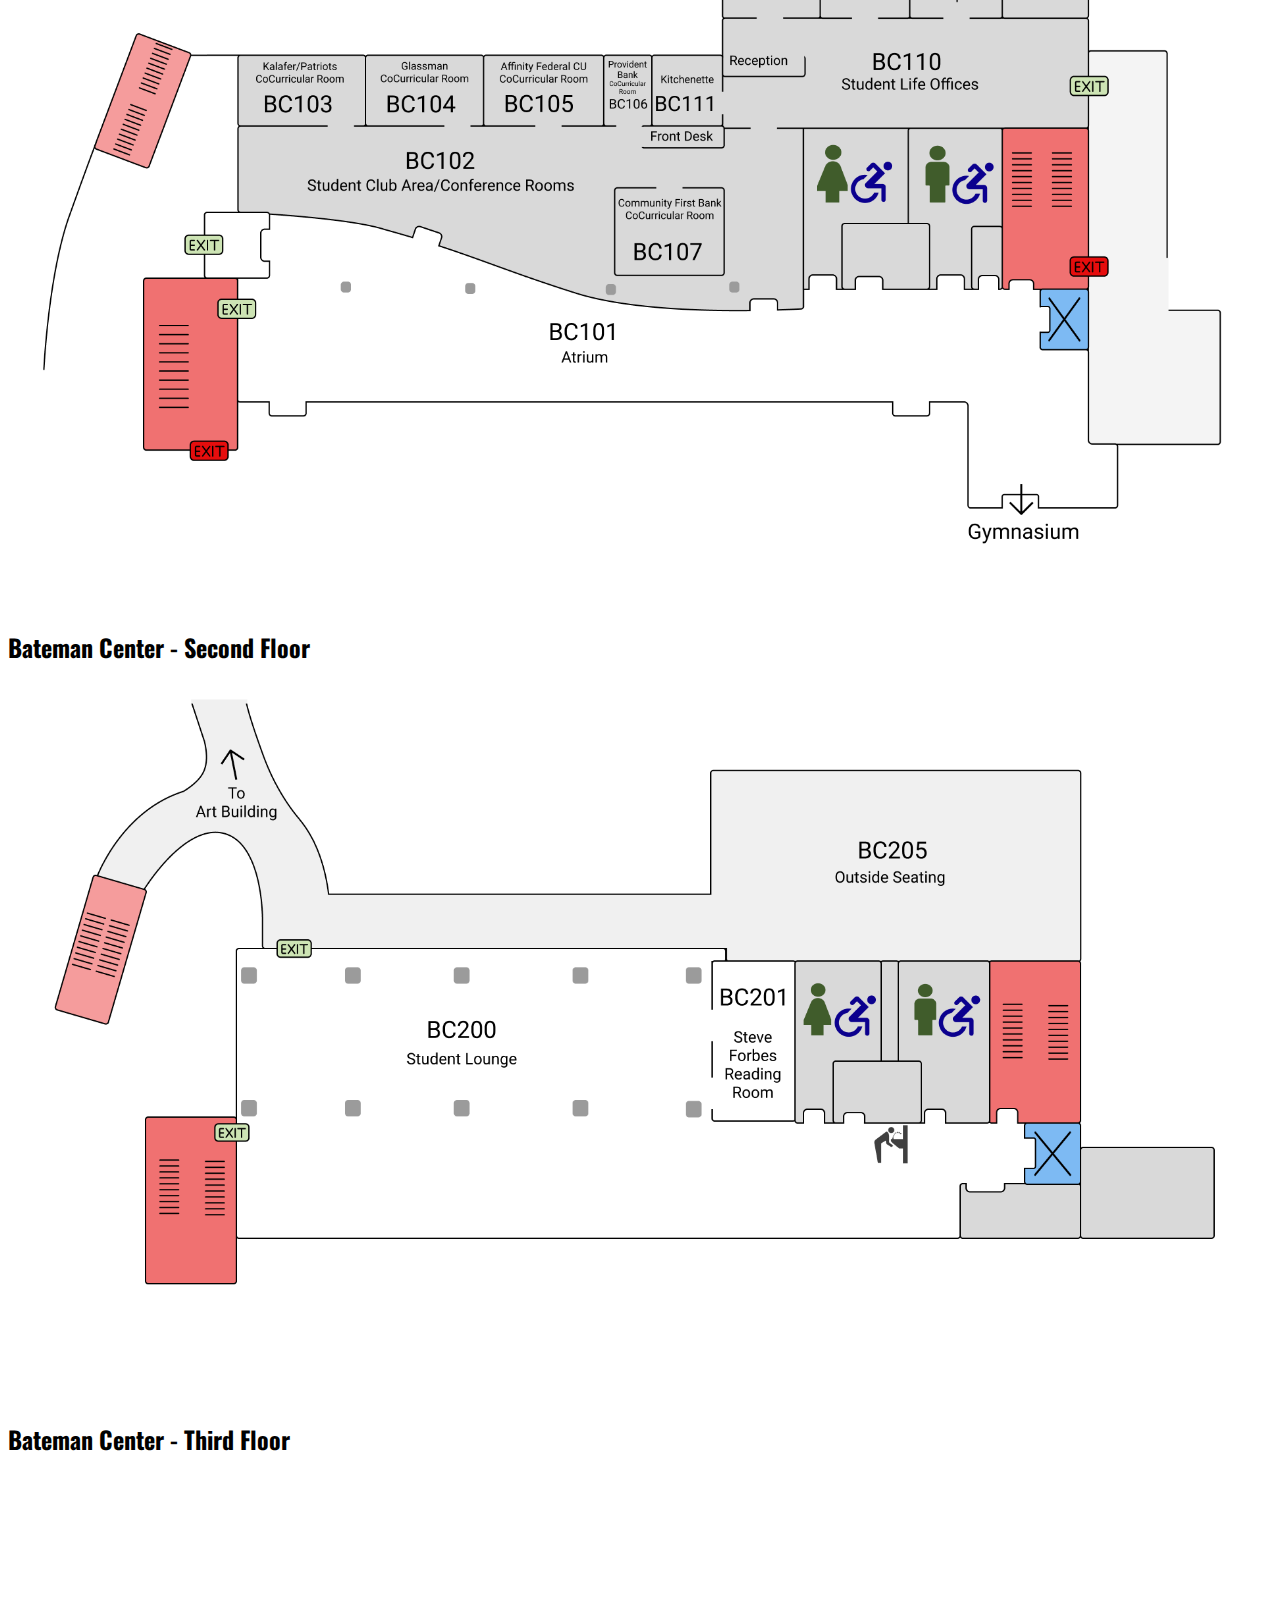
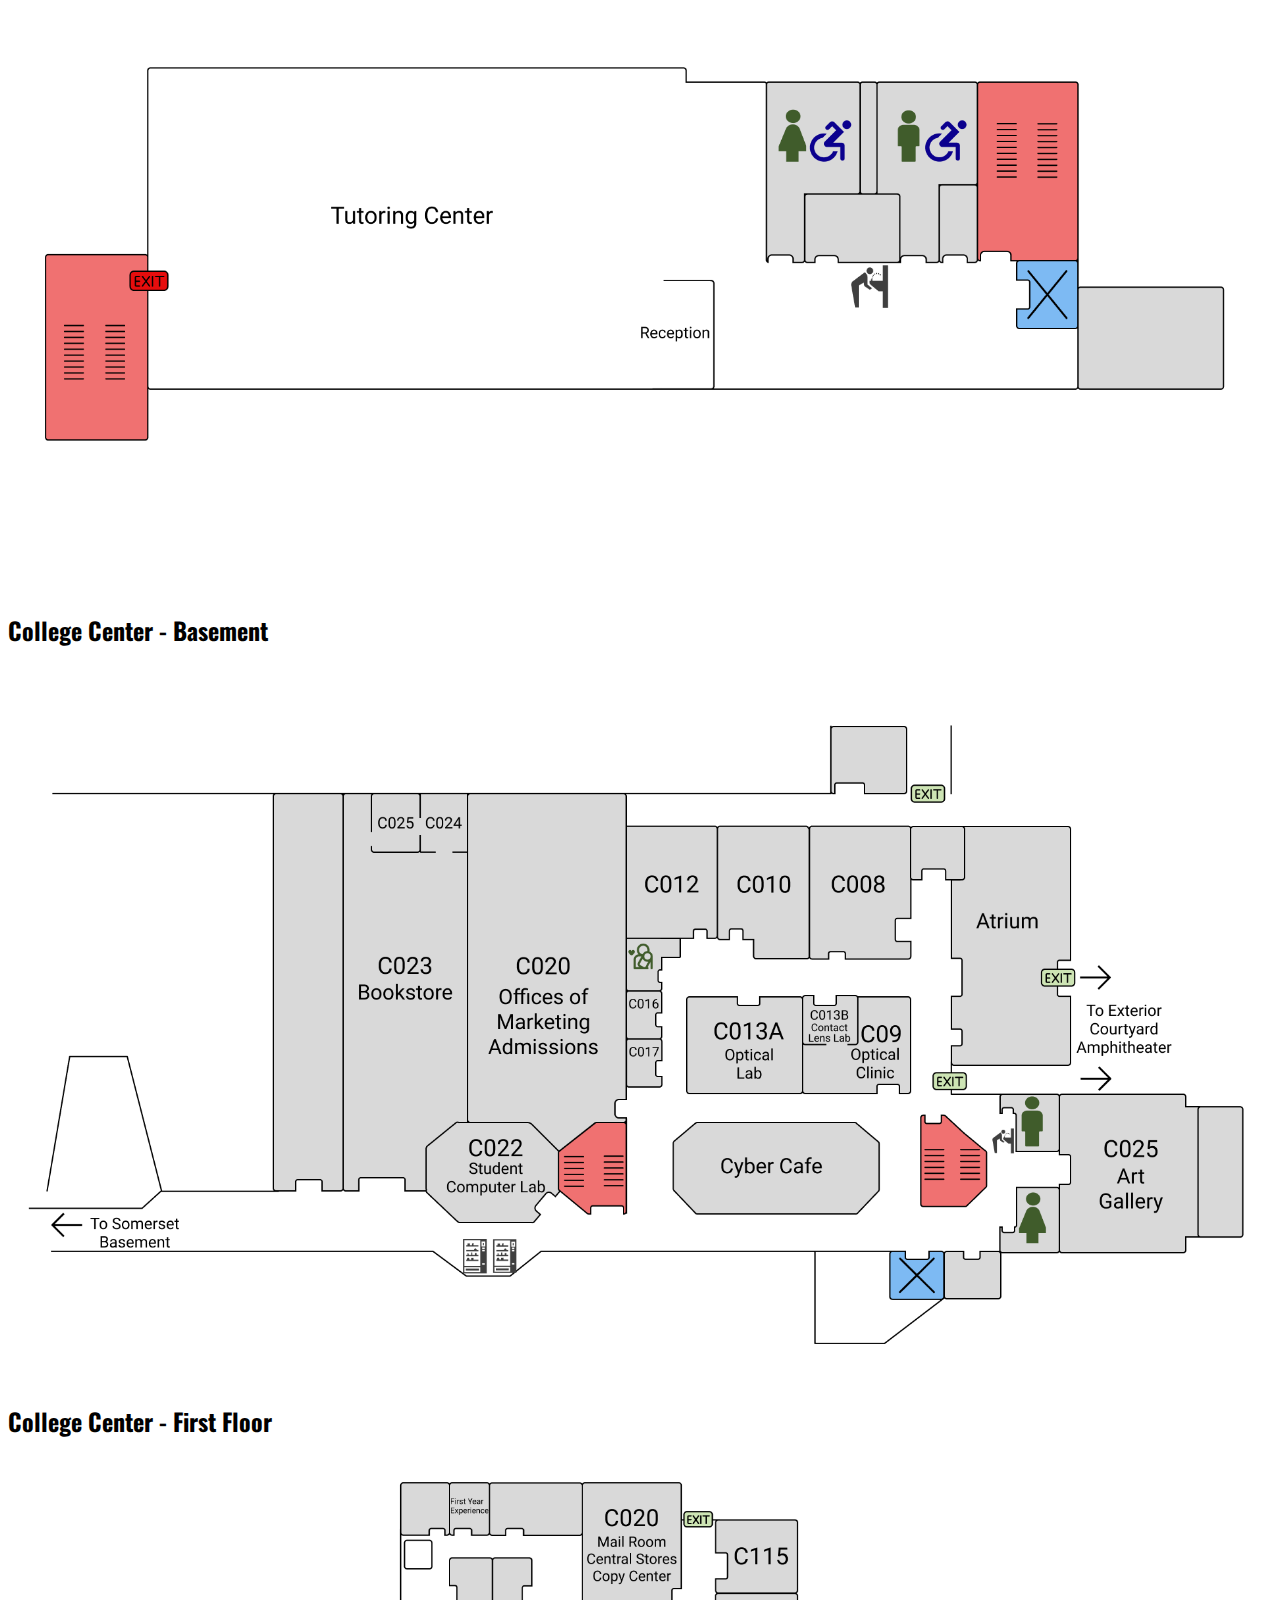
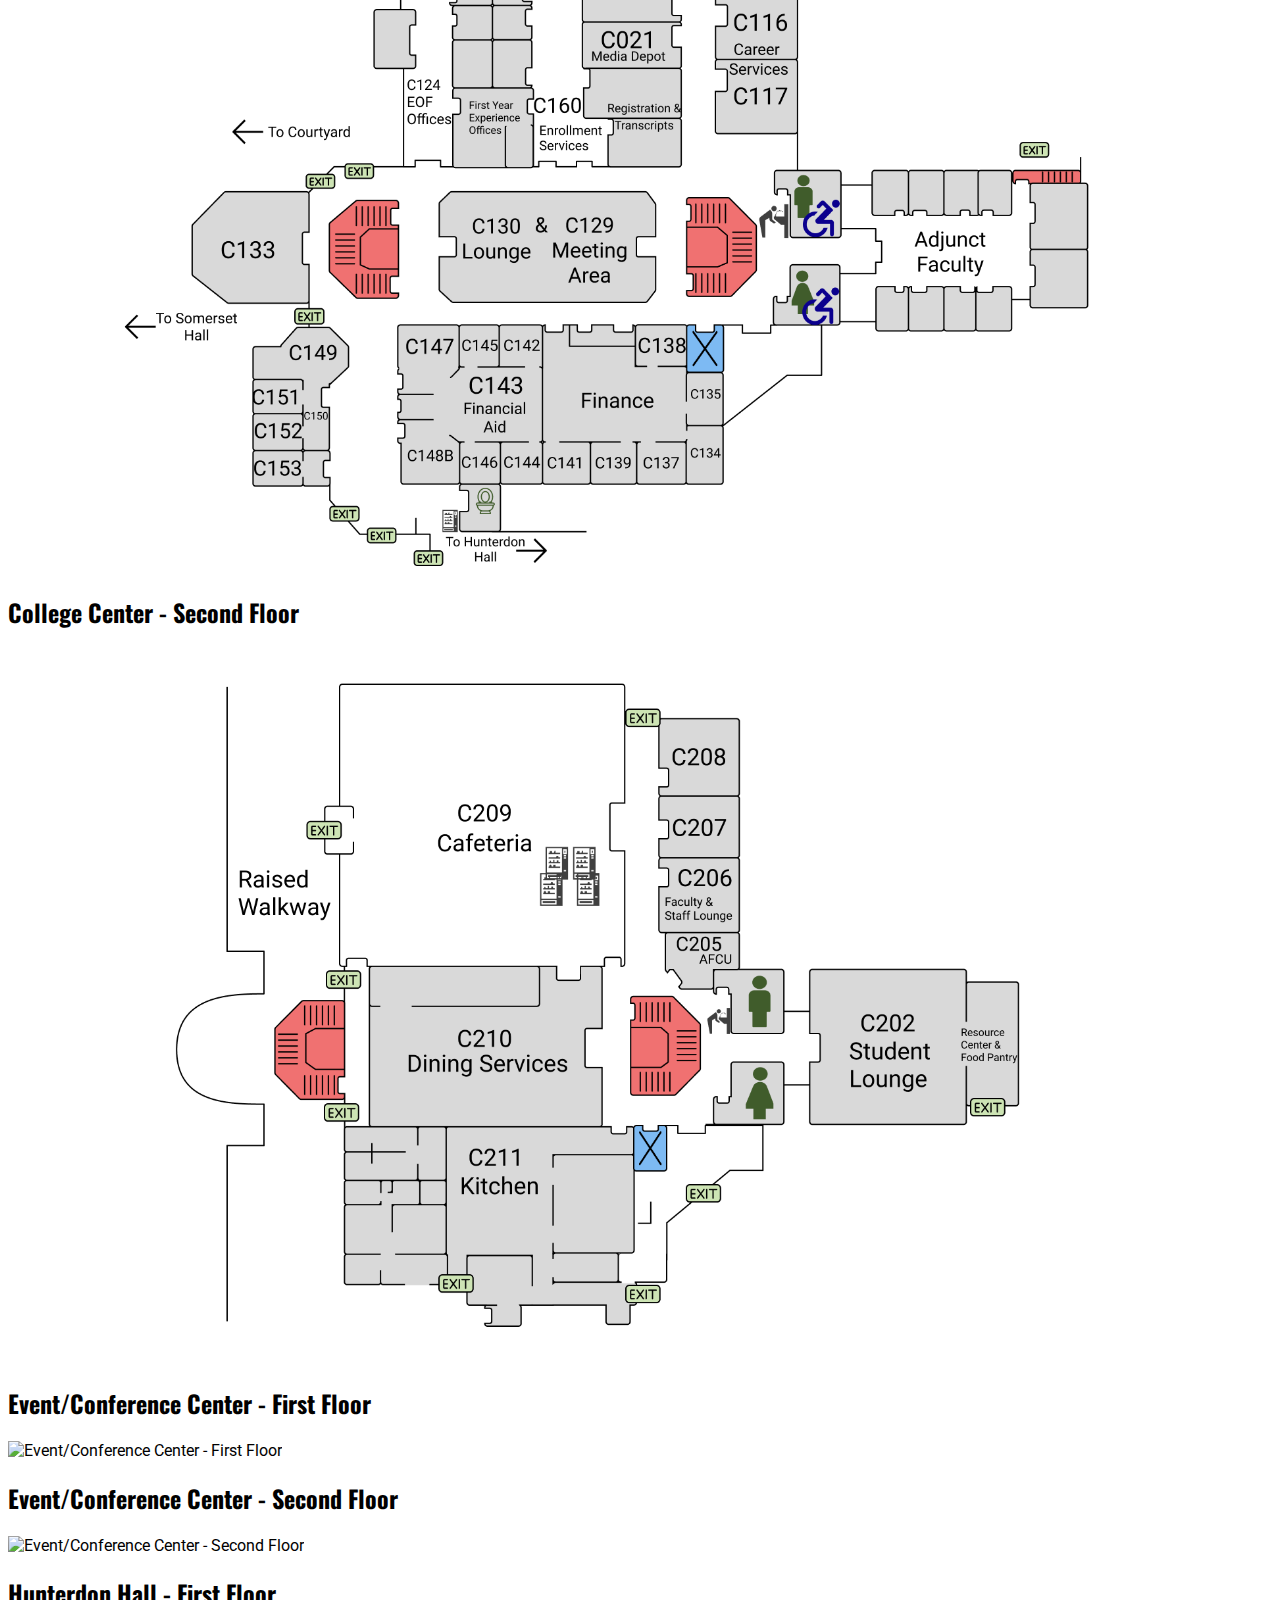
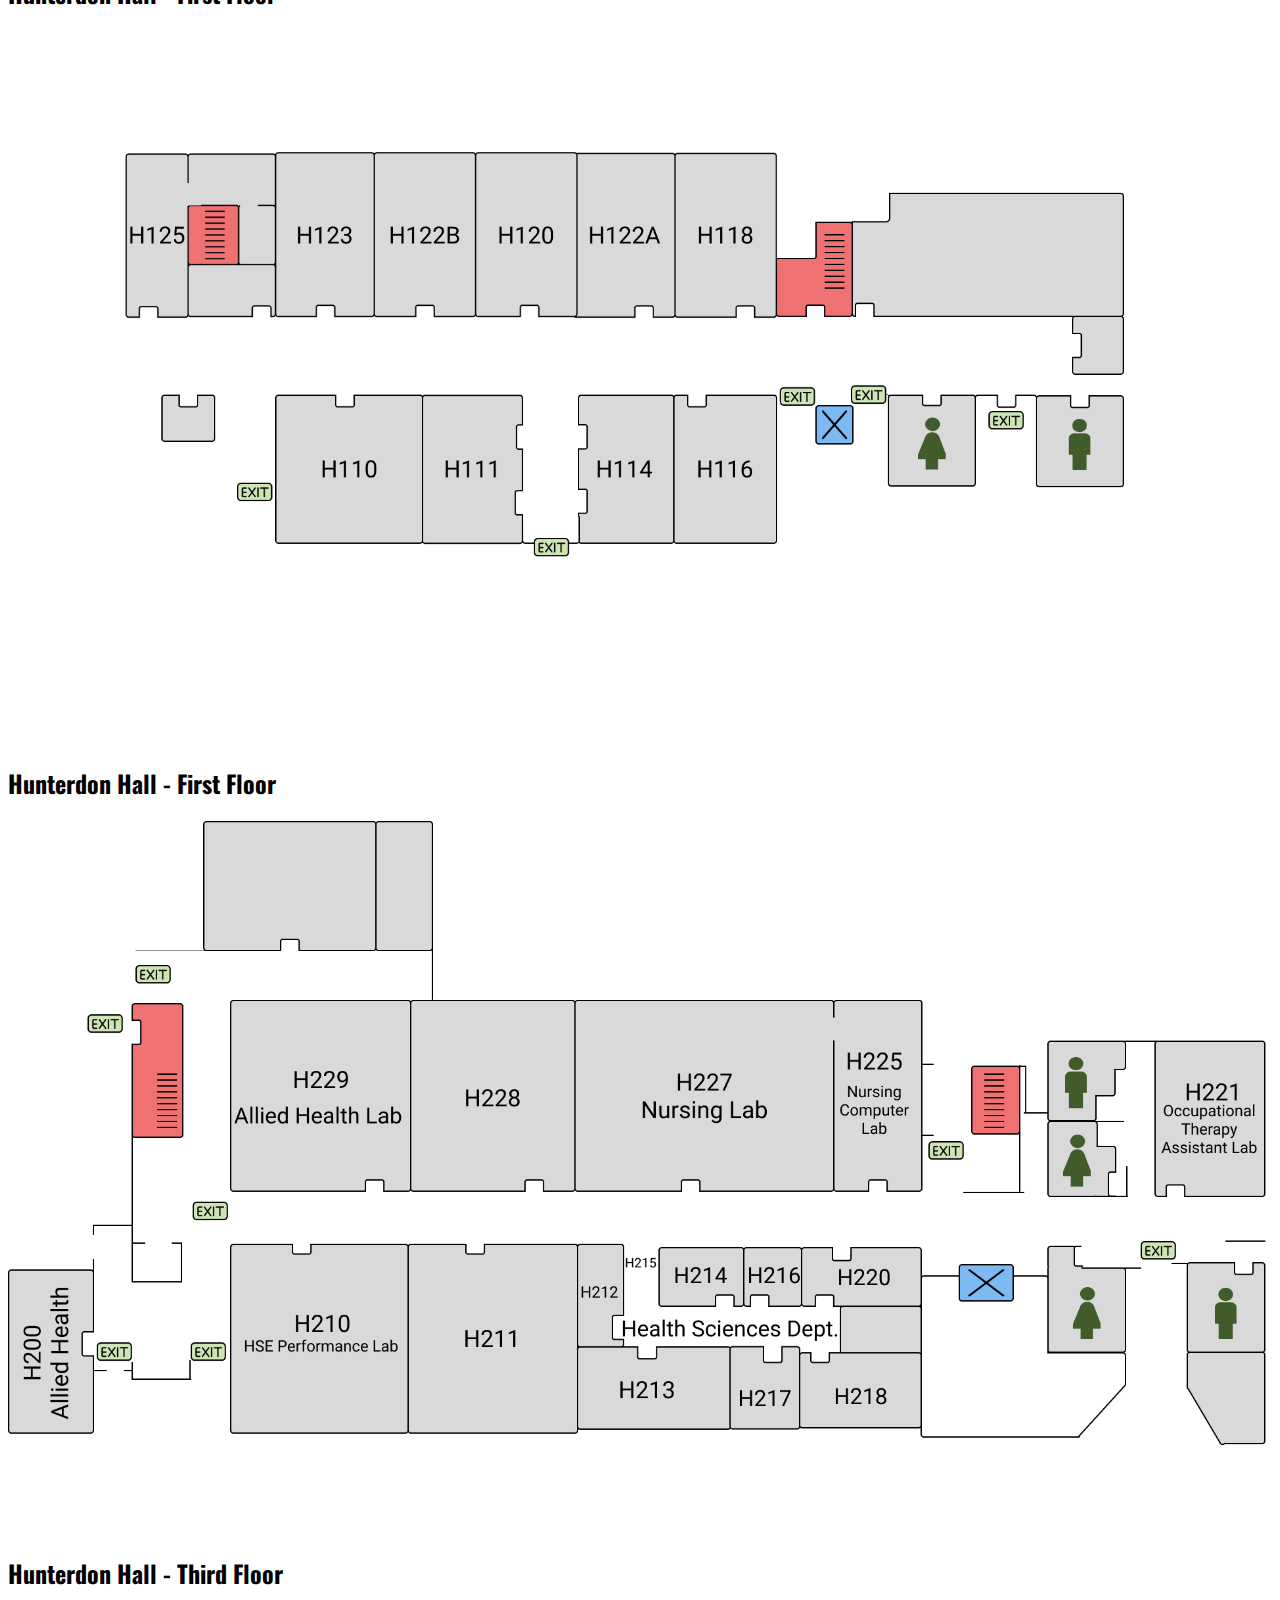
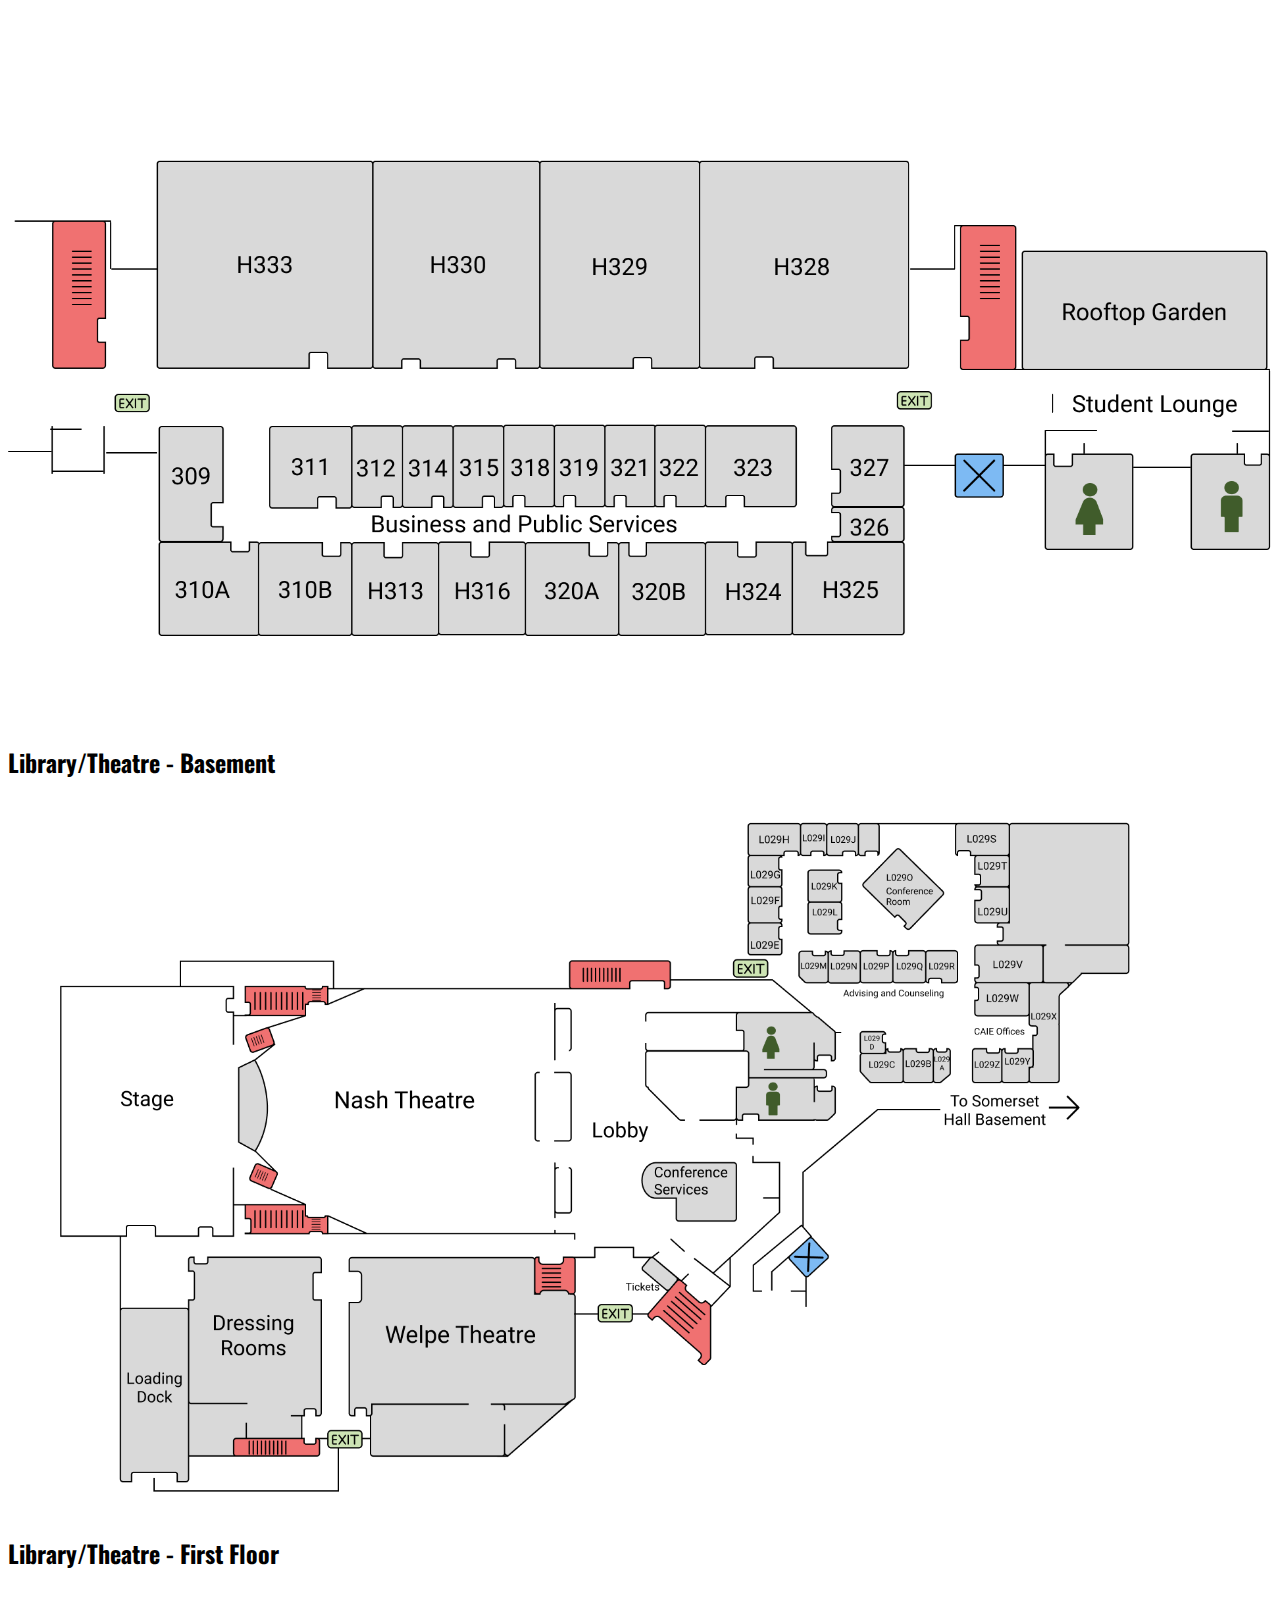
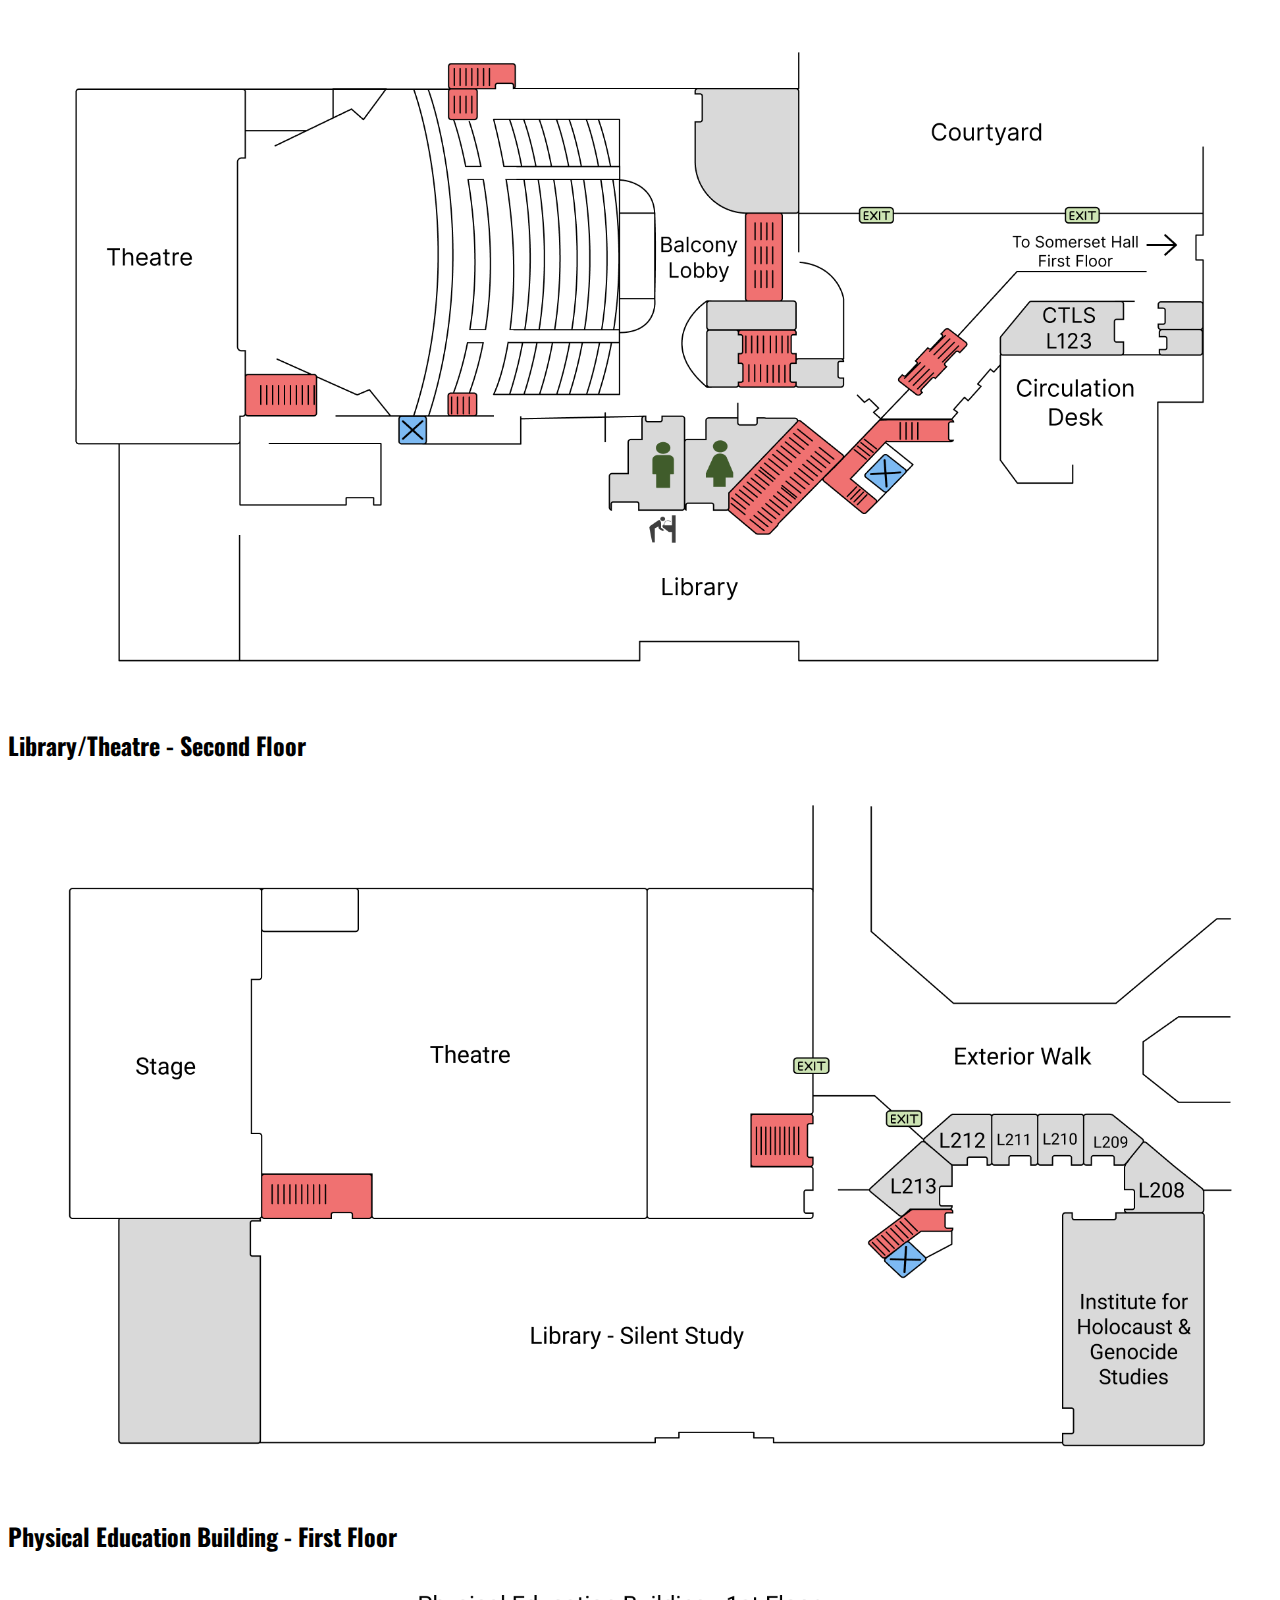
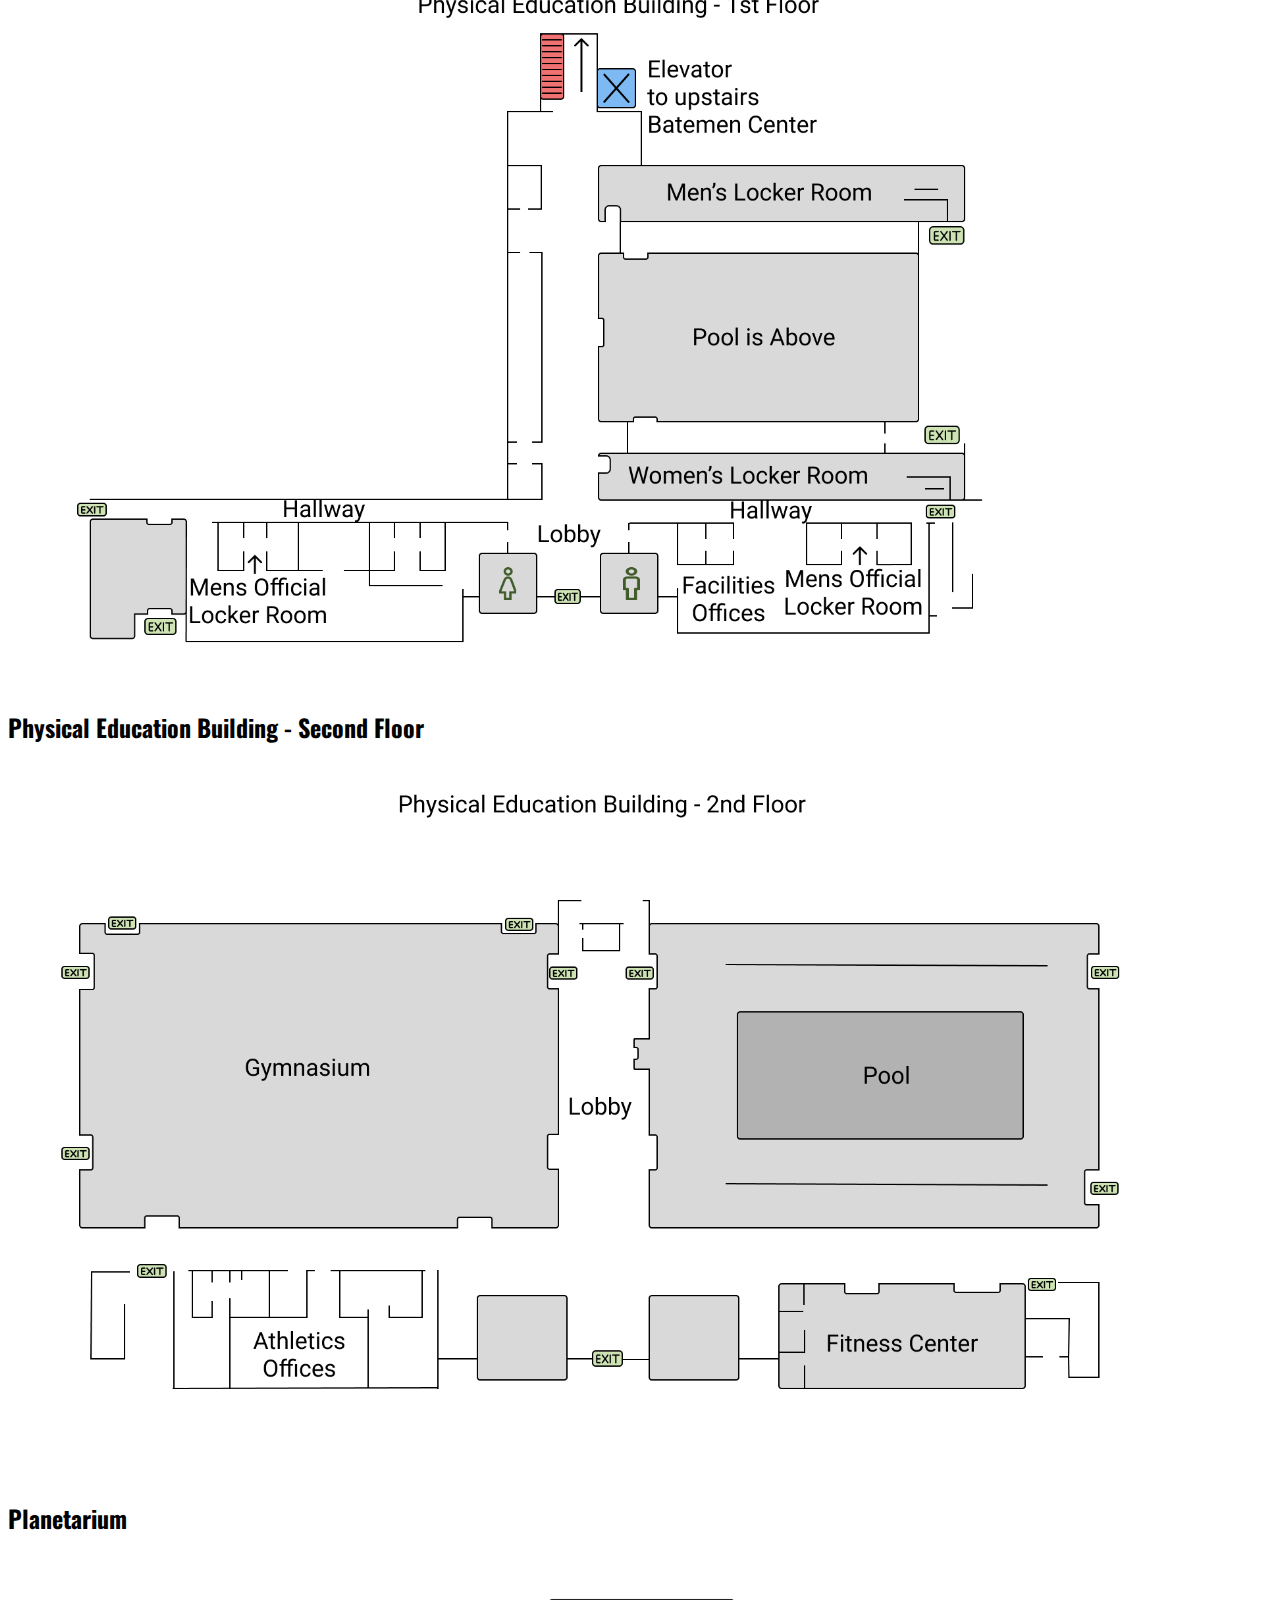
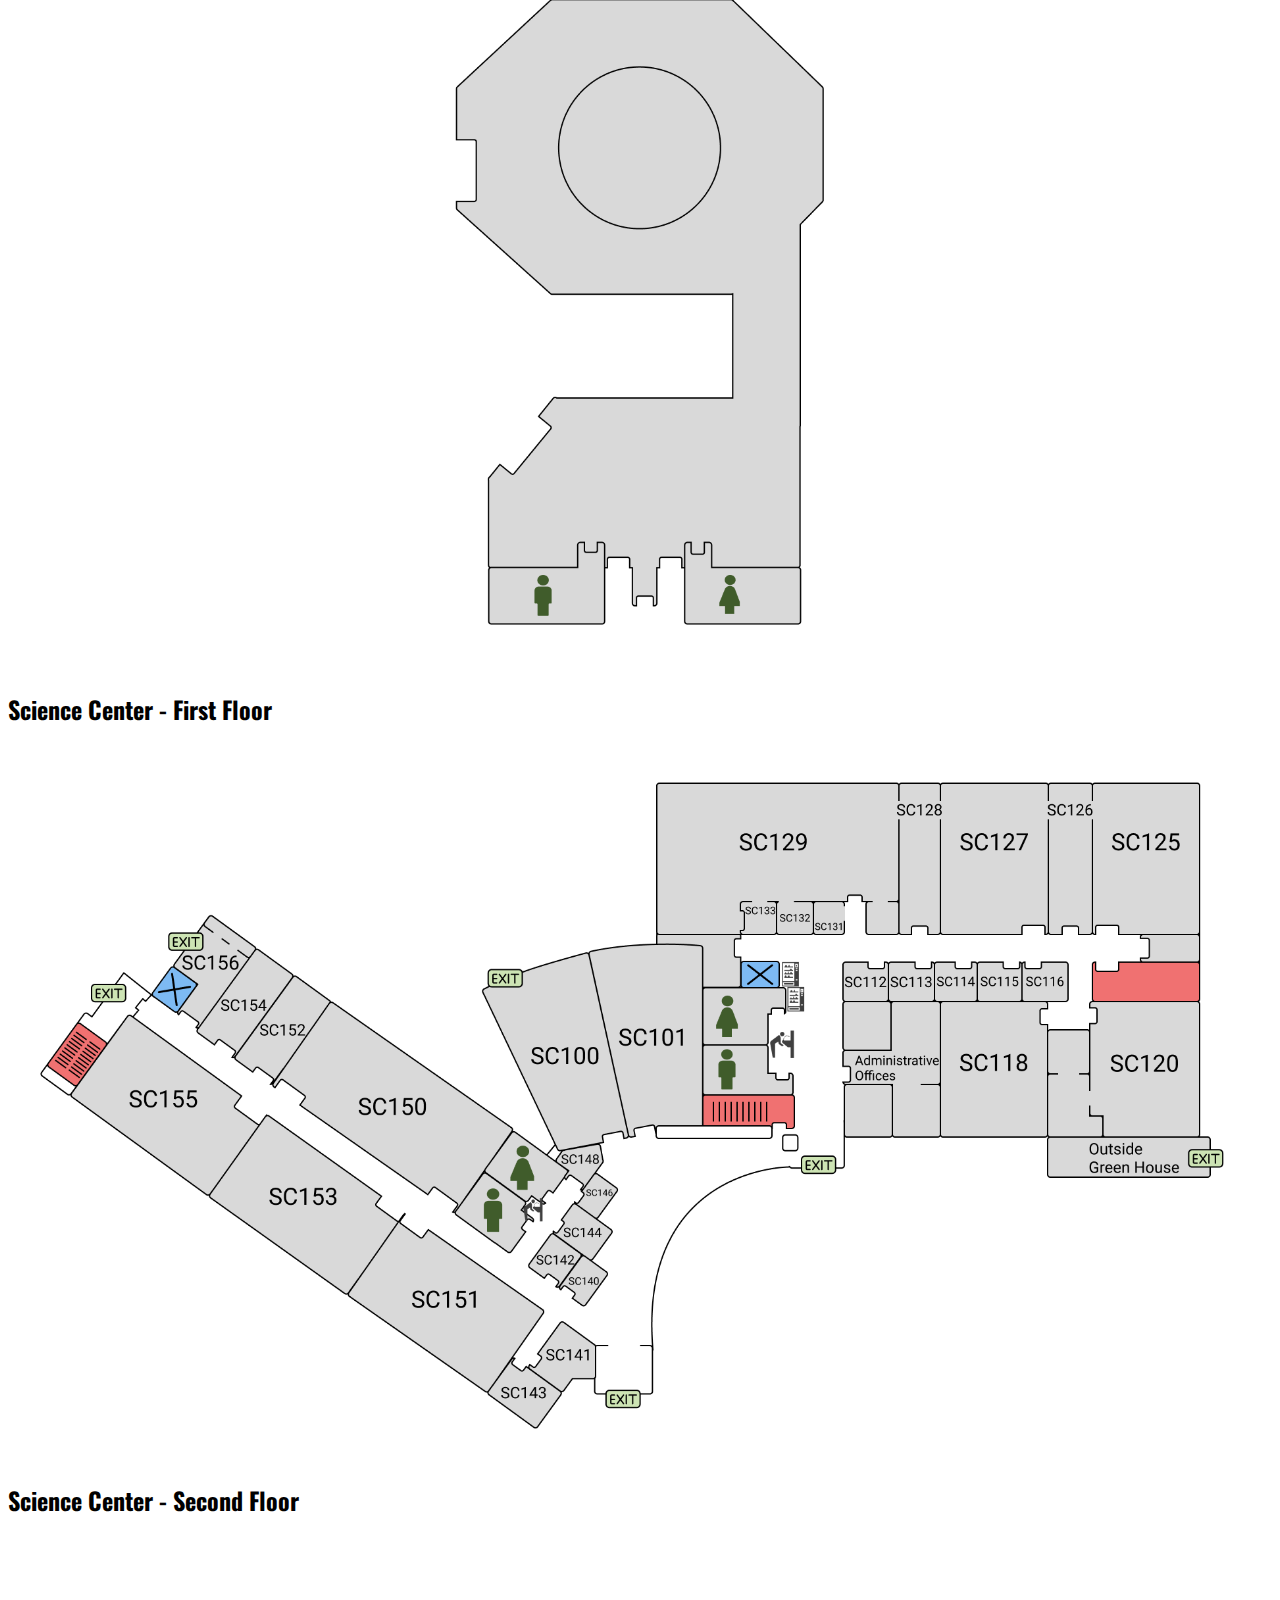
==== commit b7789e06: "Change title of new page" ====
--- a/picture-test/base.html
+++ b/picture-test/base.html
@@ -9,12 +9,15 @@
     <link rel="preconnect" href="https://fonts.gstatic.com" crossorigin>
     <link href="https://fonts.googleapis.com/css2?family=Oswald&family=Roboto&display=swap" rel="stylesheet">
     <link rel="stylesheet" href="css/base-styles.css">
+    <link rel="icon" href="img/icons/rvcc-mapp-icon.svg">
+    <link rel="mask-icon" href="img/icons/single-color-icon.svg" color="#000000">
+    <link rel="apple-touch-icon" href="img/icons/single-color-icon.png">
     <title>RVCC M'App</title>
 </head>
 
 <body>
     <header id="top">
-        <h1>Welcome to <br> RVCC M'App</h1>
+        <h1>RVCC M'Apps</h1>
         <nav>
             <ul>
                 <li>
--- a/picture-test/css/base-styles.css
+++ b/picture-test/css/base-styles.css
@@ -72,11 +72,11 @@
 }
 
 .close:hover {
-	background-color: lightgreen;
+	background-color: rgb(199, 218, 66);
 }
 
 .close:focus {
-	box-shadow: 0 0 0 3px lightgreen;
+	box-shadow: 0 0 0 3px rgb(199, 218, 66);
 	outline: 0;
 }
 
@@ -91,13 +91,15 @@
 }
 
 .to-top {
-	background: lightgreen;
+	background: rgb(199, 218, 66);
+	display: grid;
+	place-items: center;
 	border: none;
 	border-radius: 0.2em;
-	padding: 0.2em;
+	padding: 0.5em;
 	position: fixed;
 	right: 10px;
-	bottom: 10px;
+	bottom: 15px;
 	transform: rotate(90deg);
 	cursor: pointer;
 }
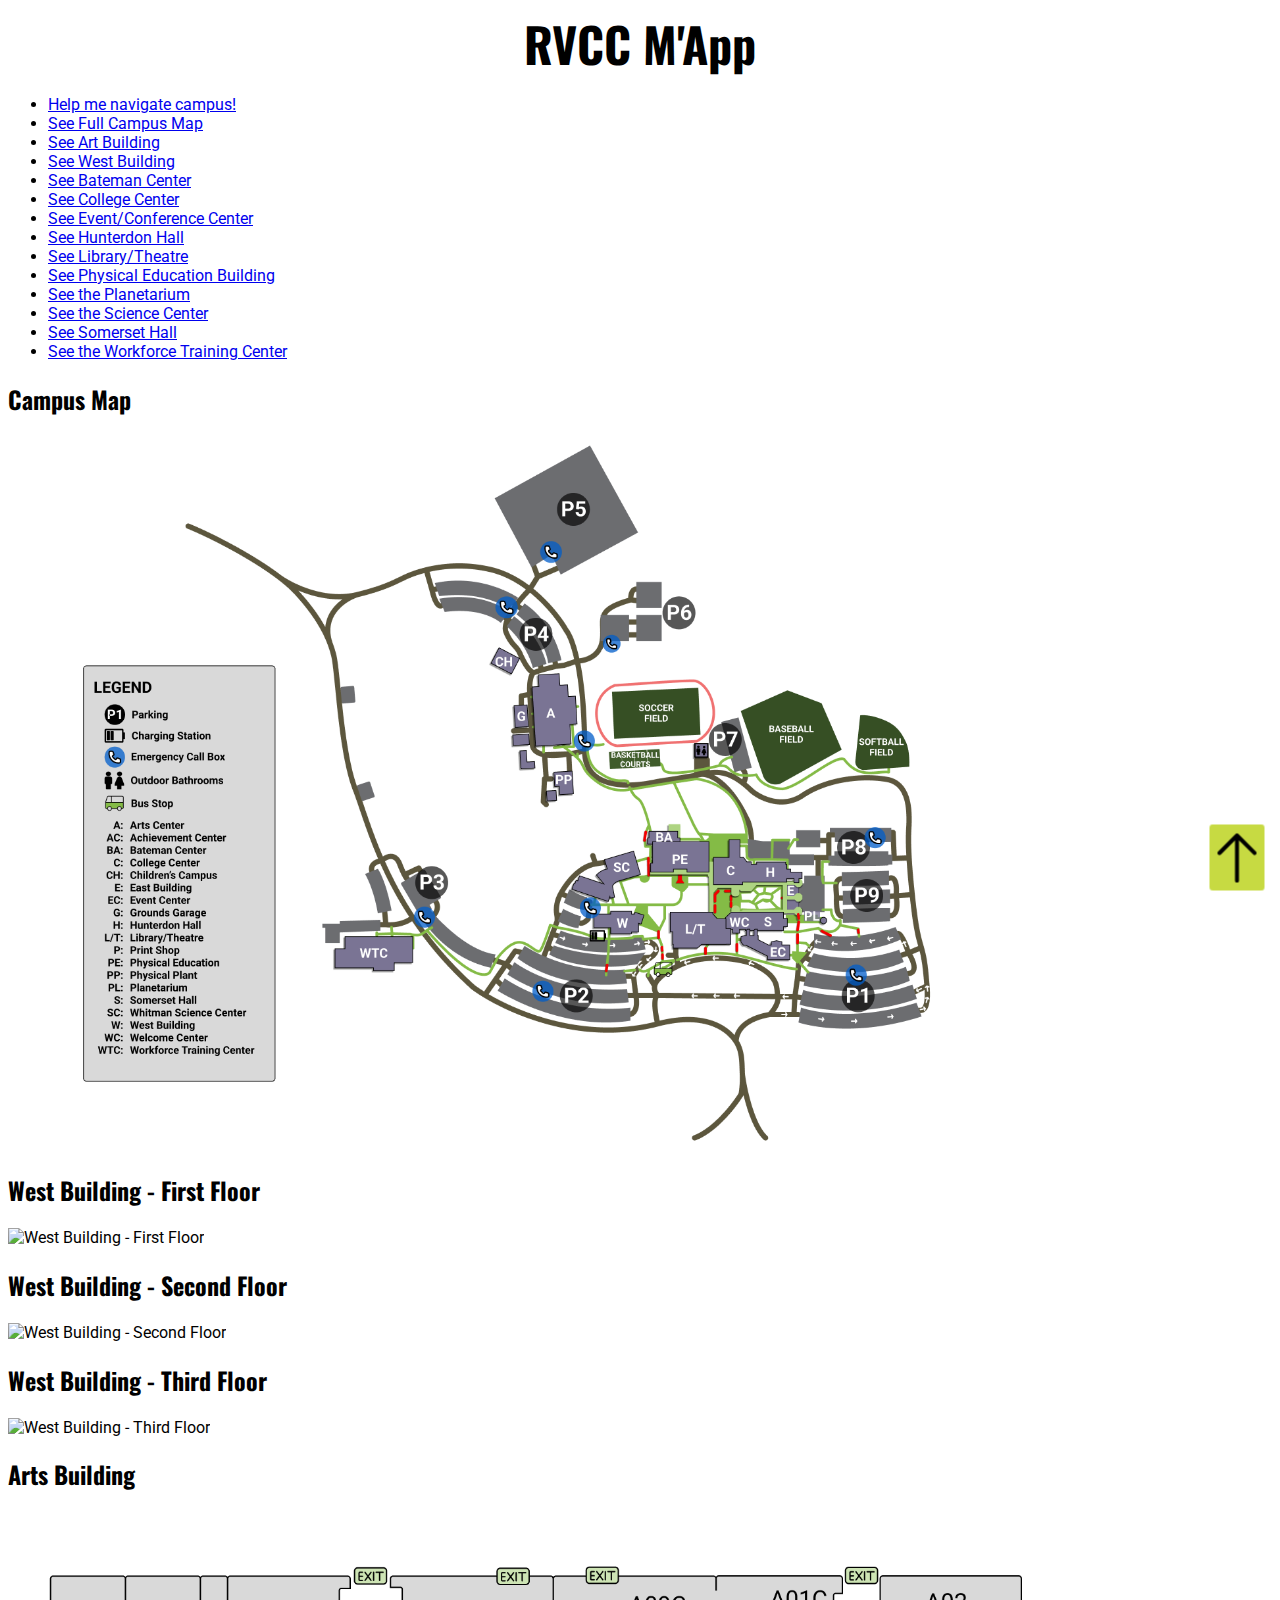
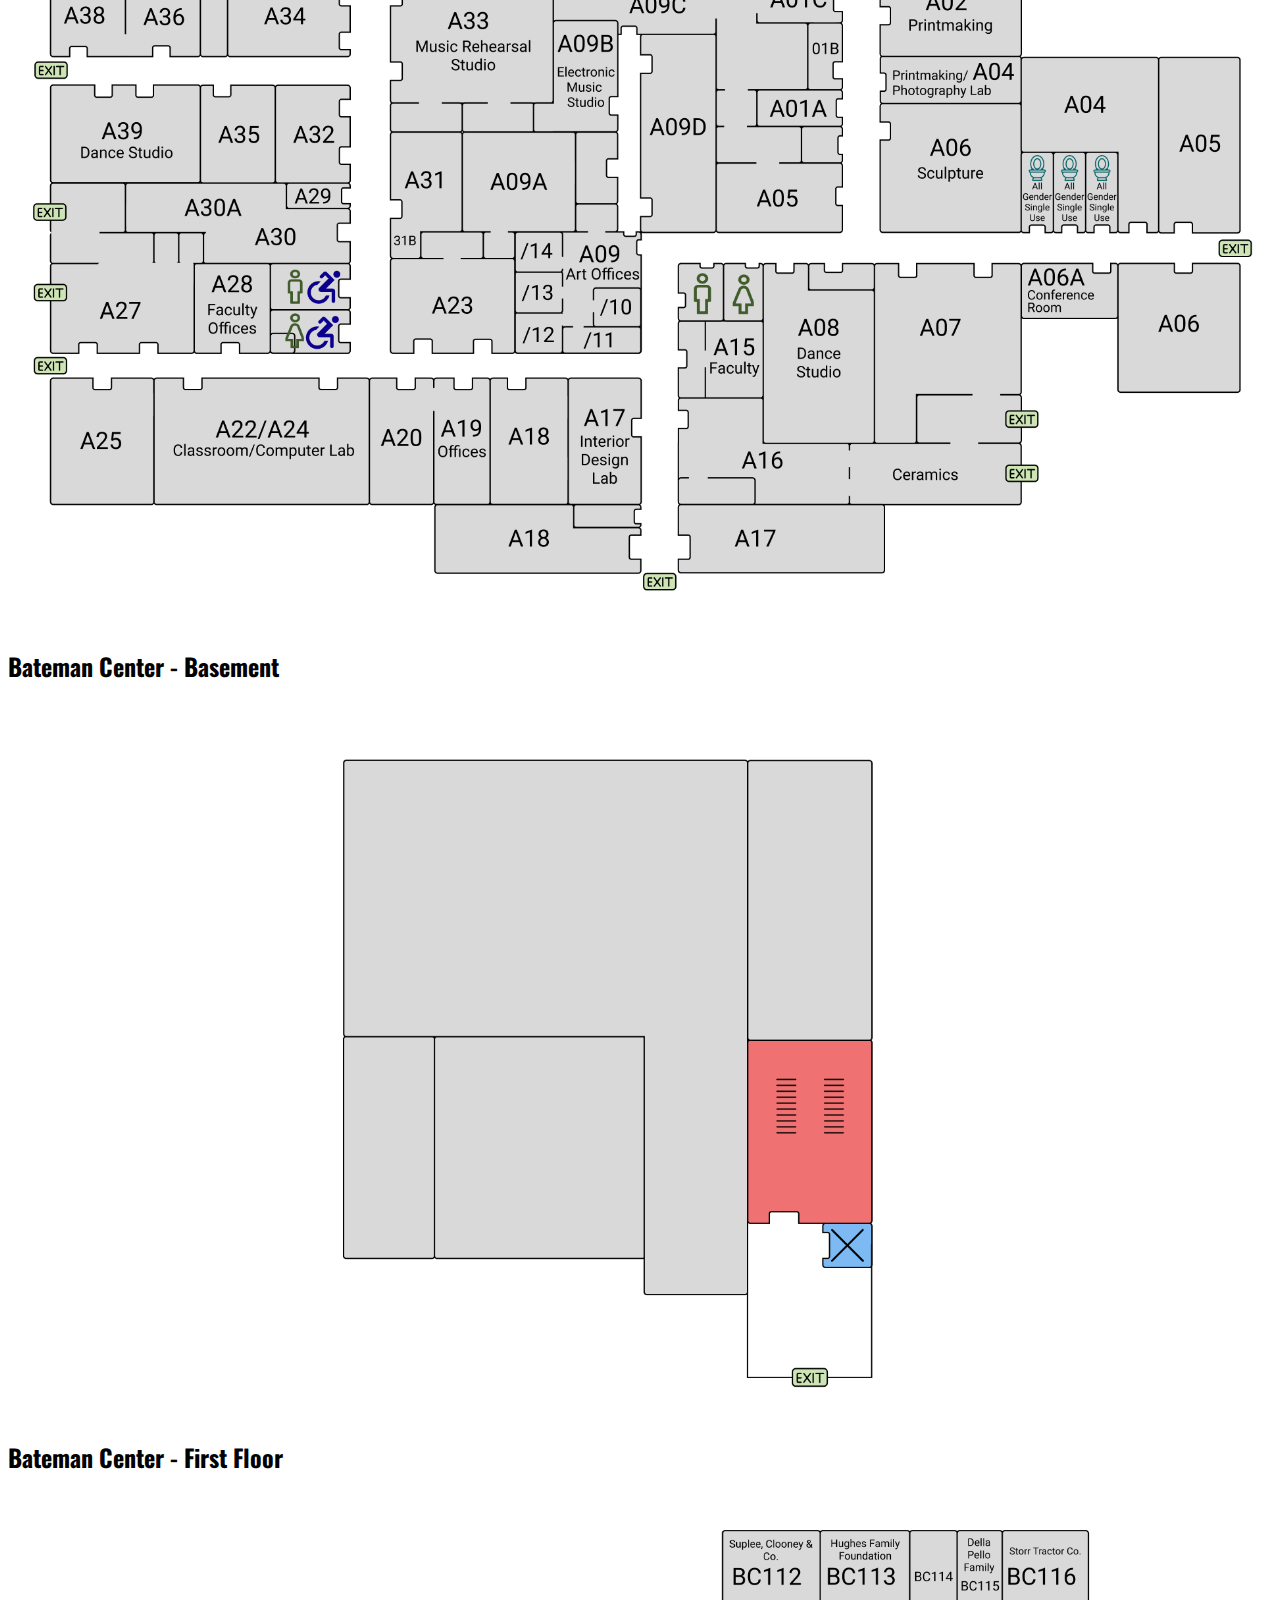
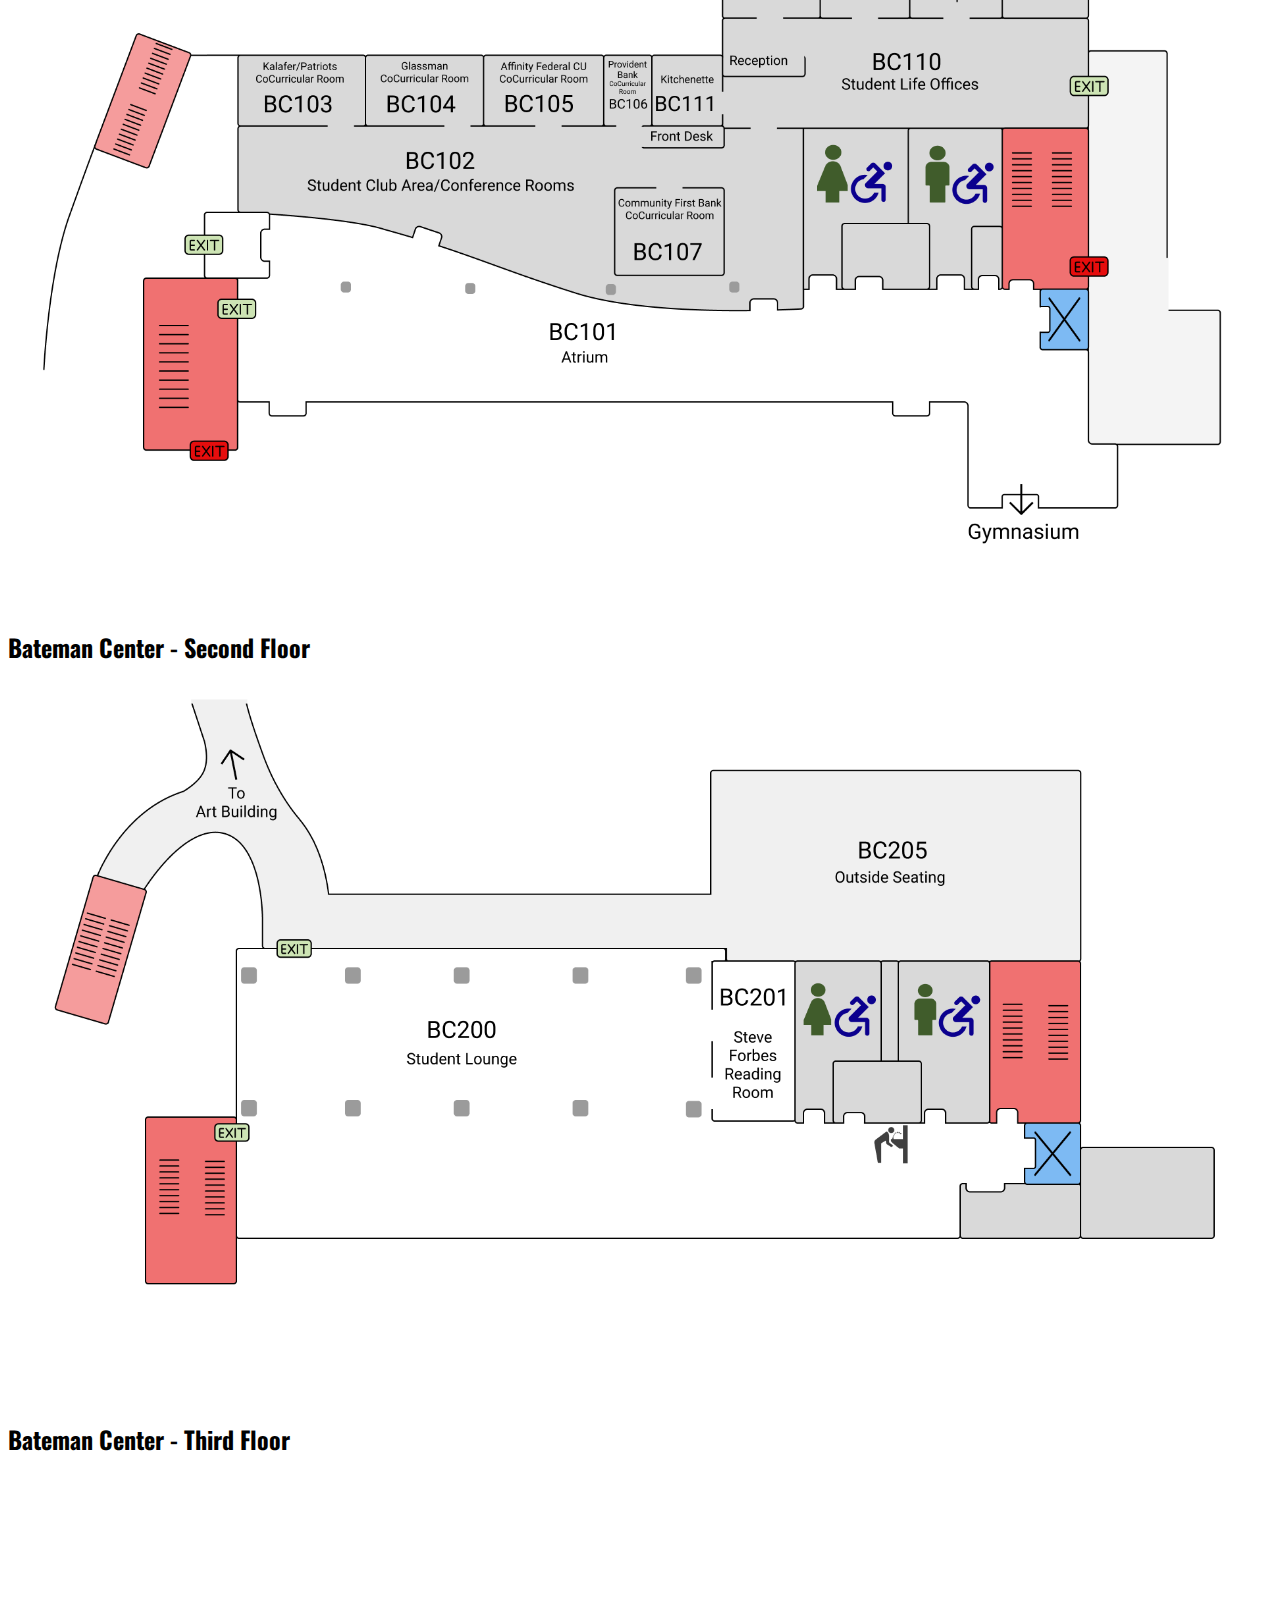
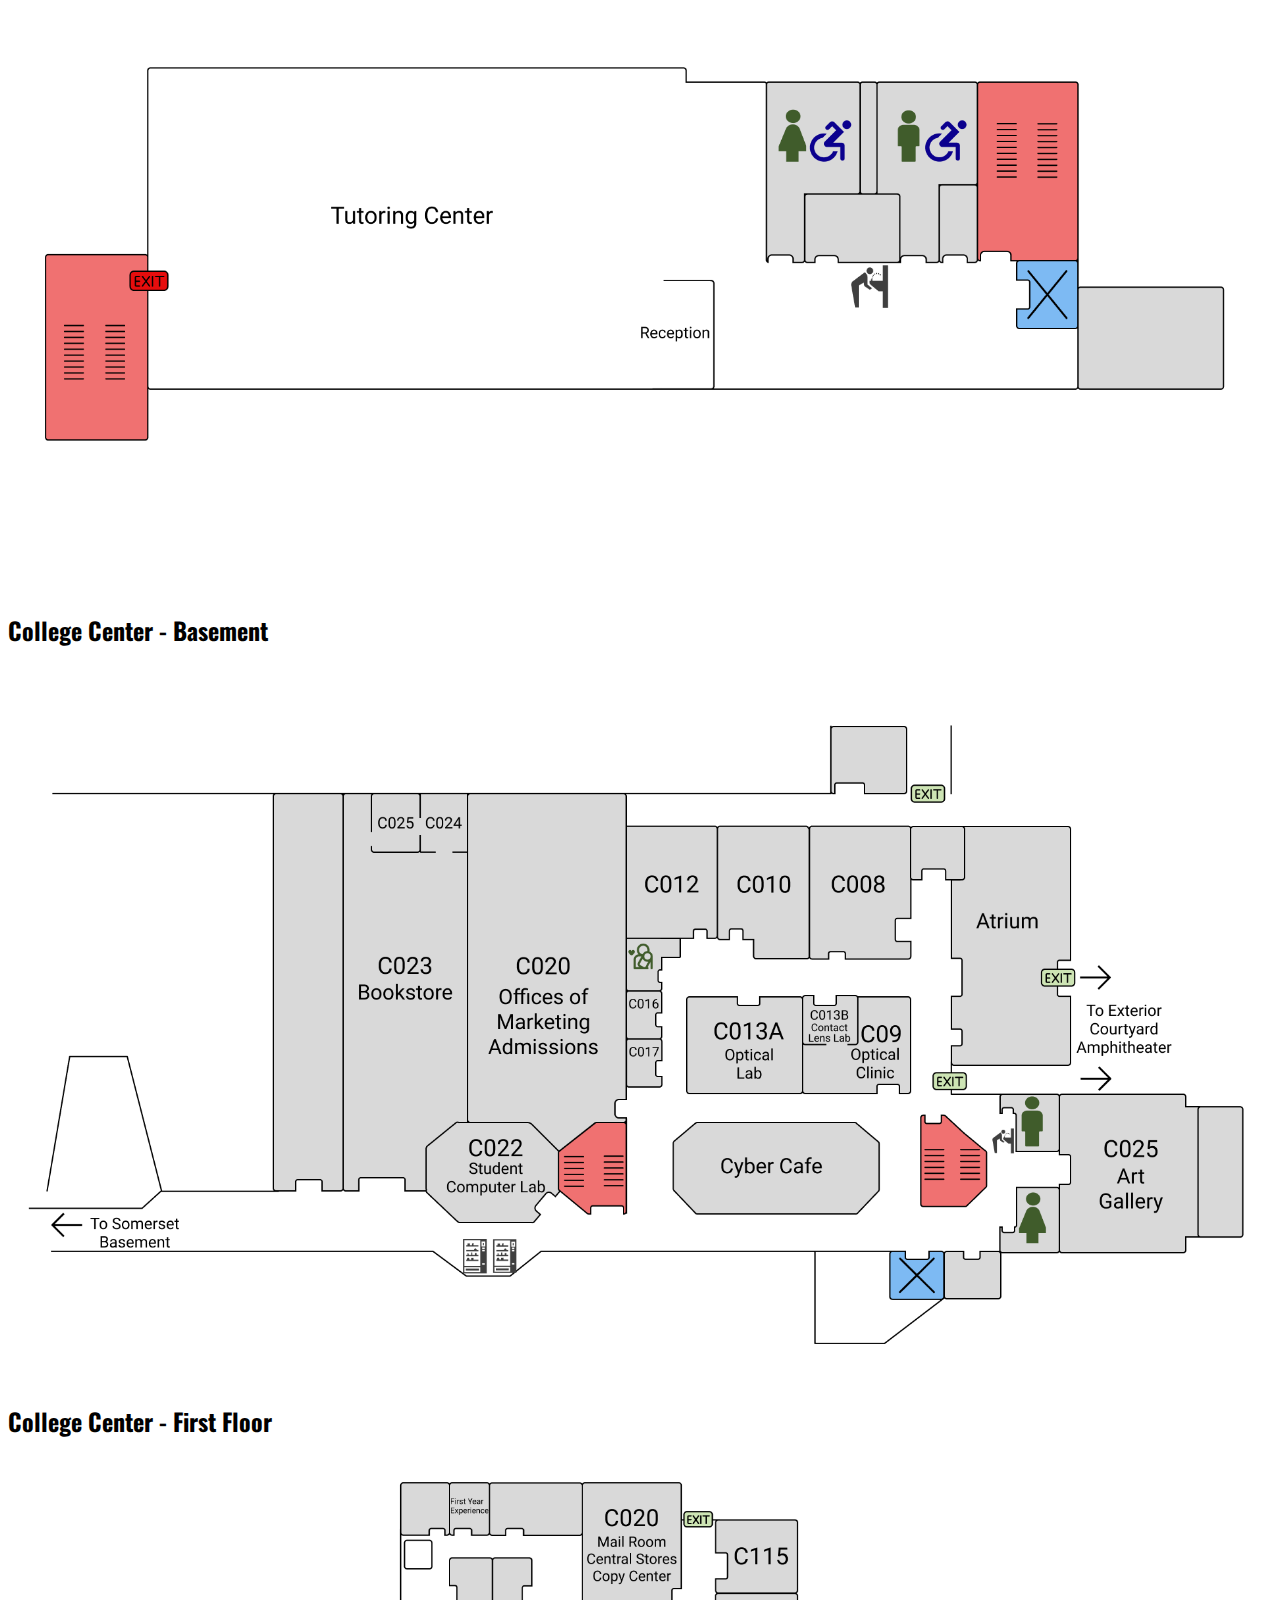
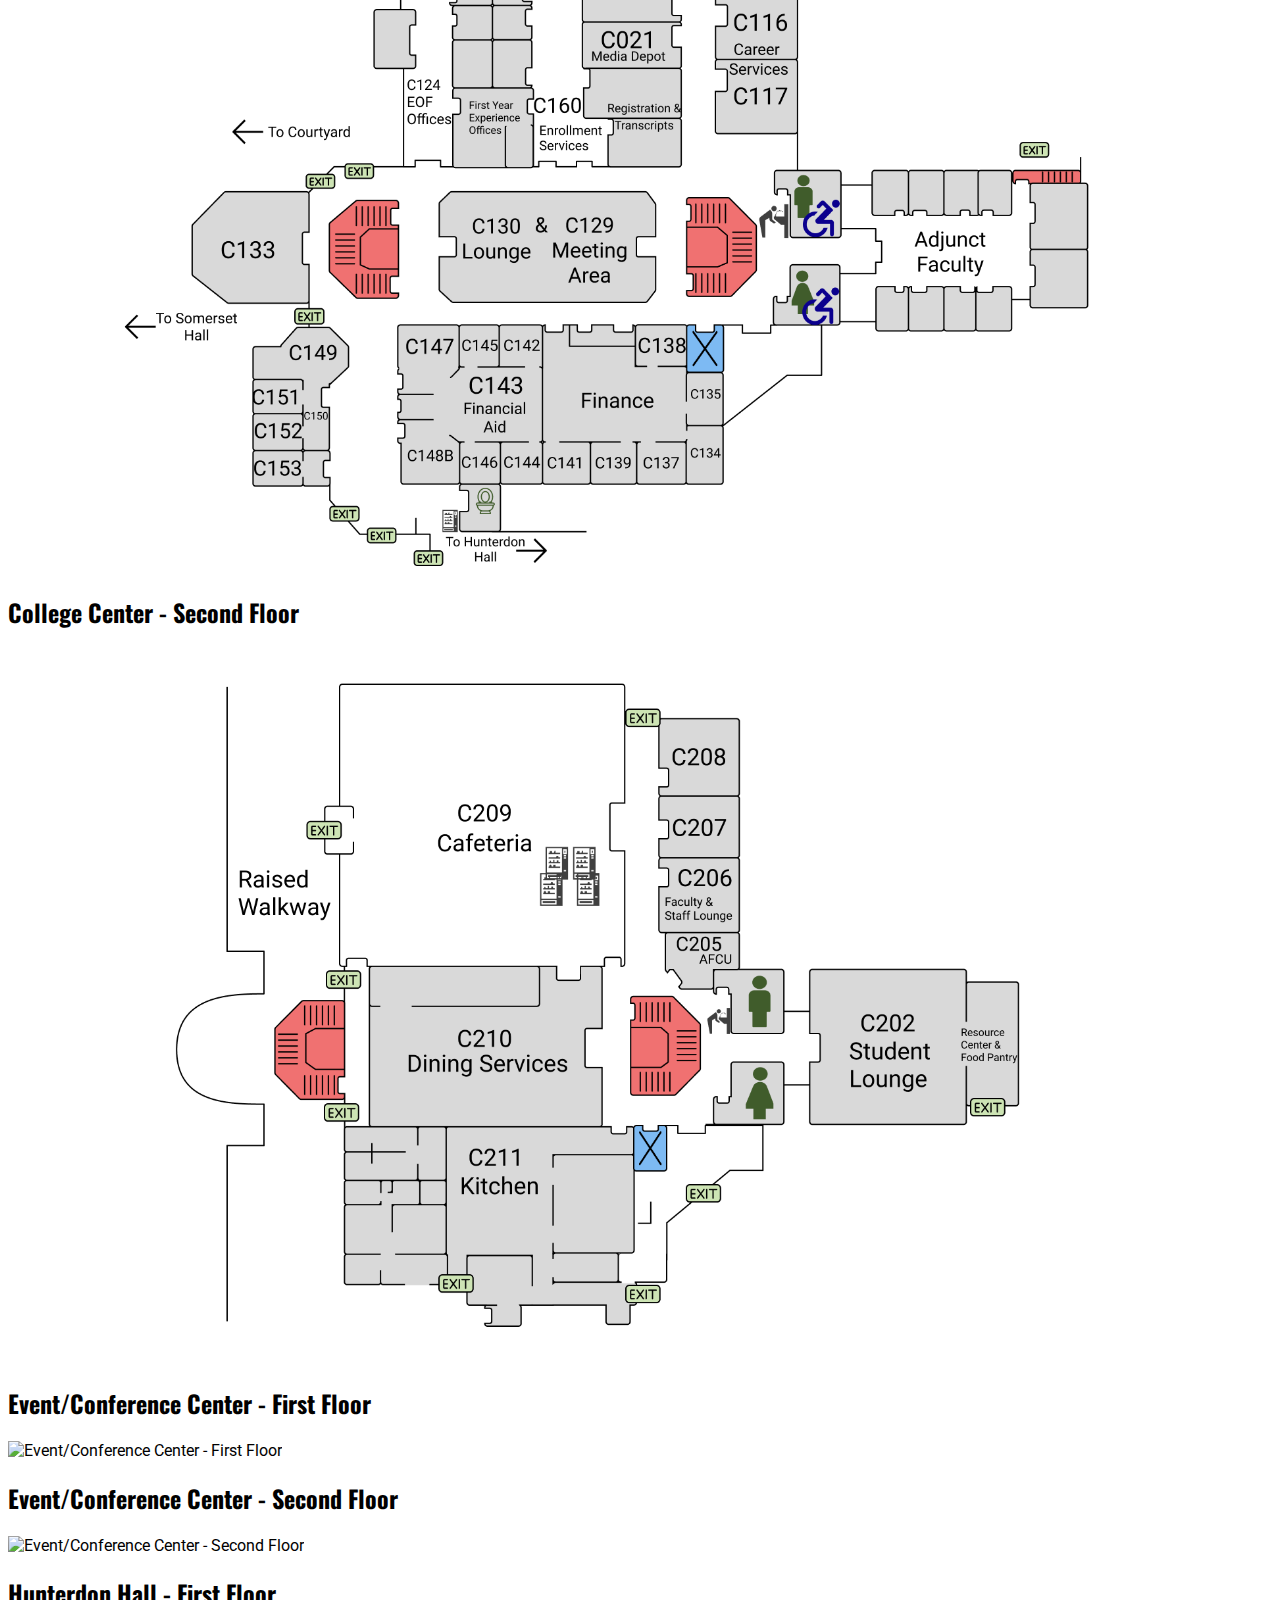
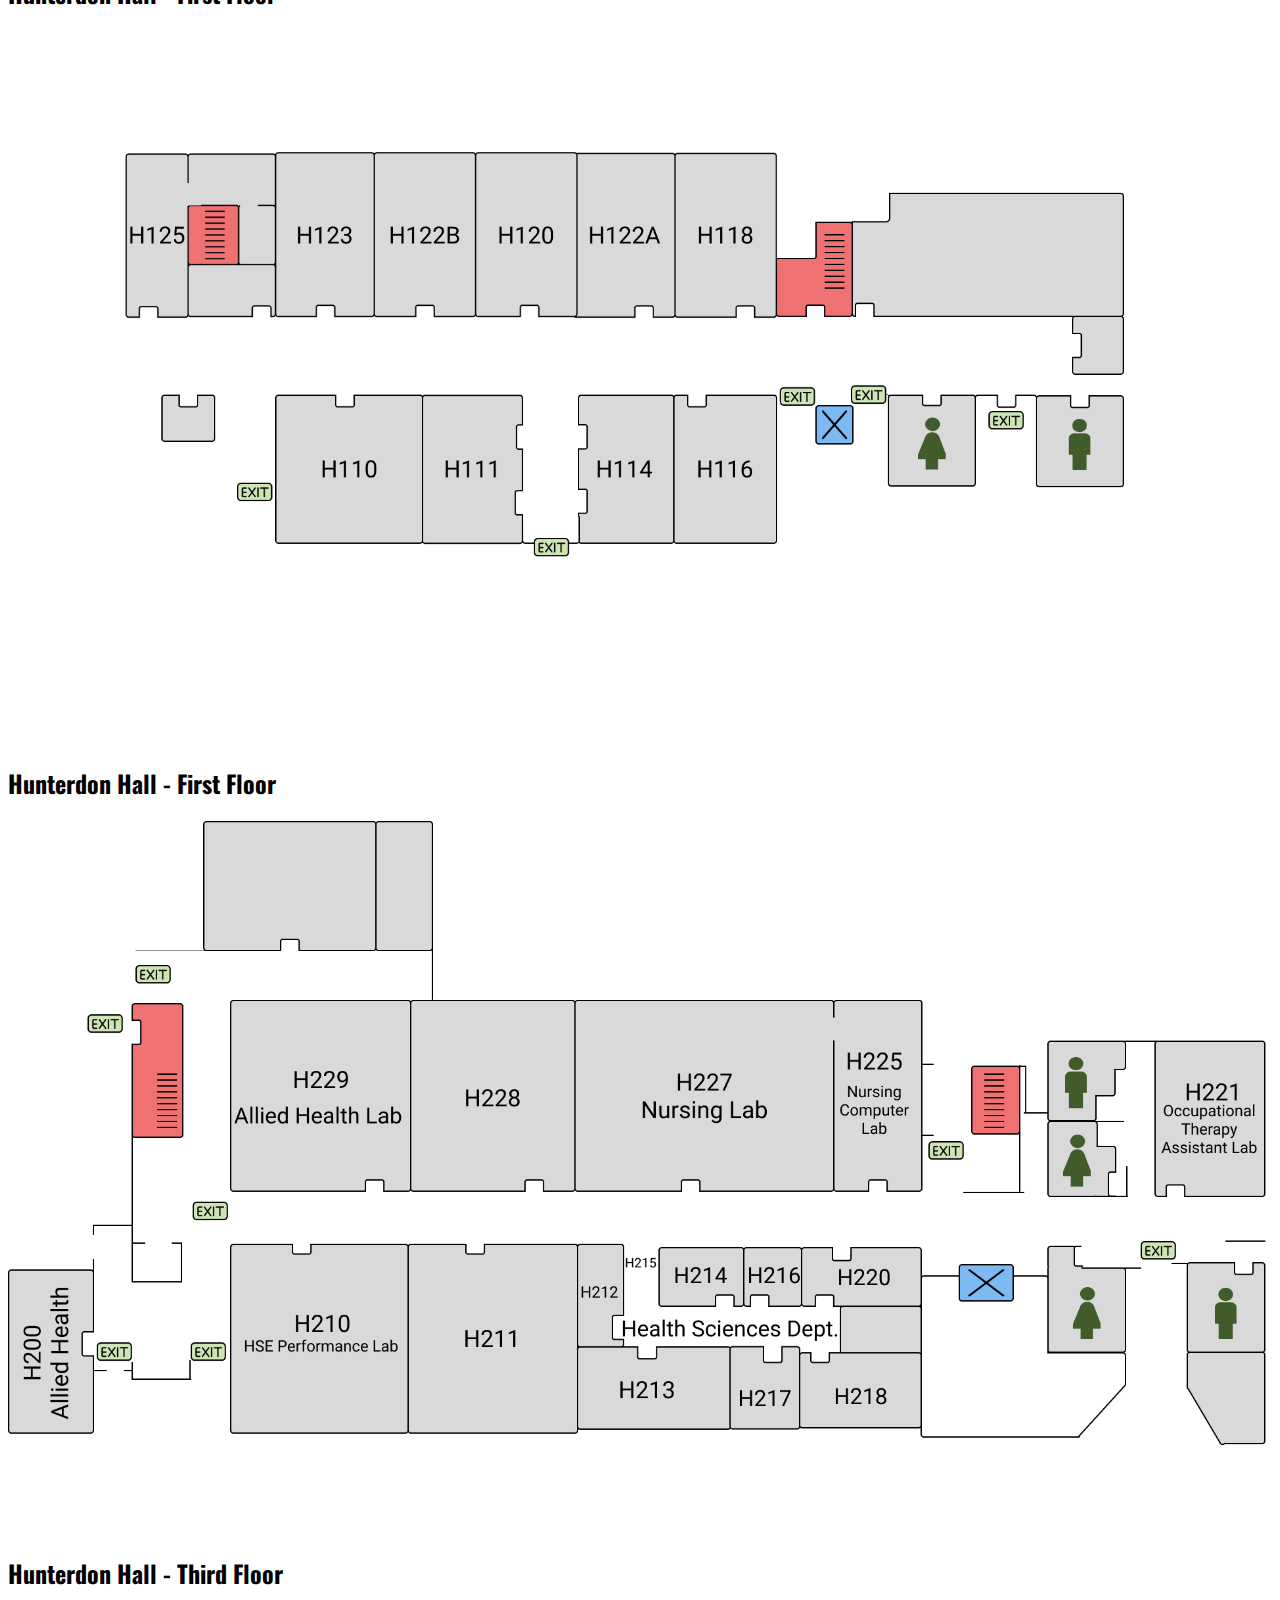
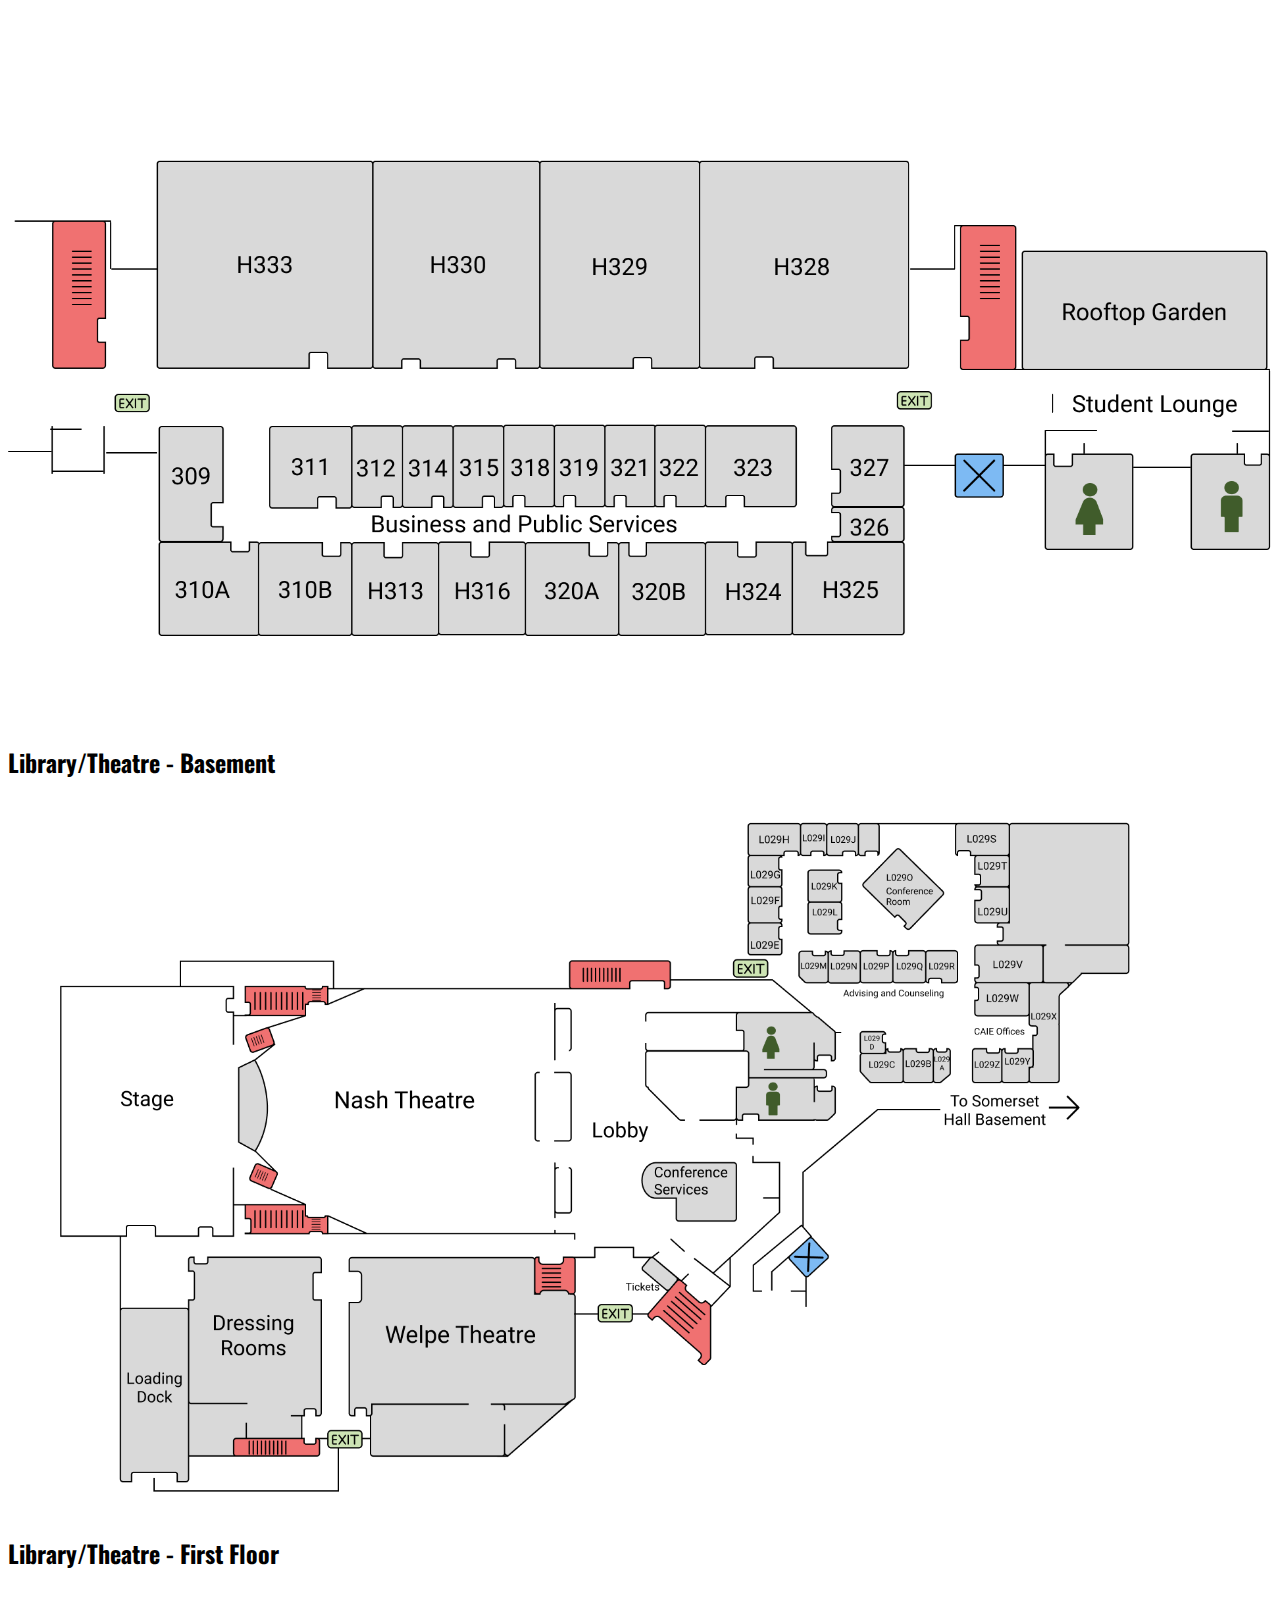
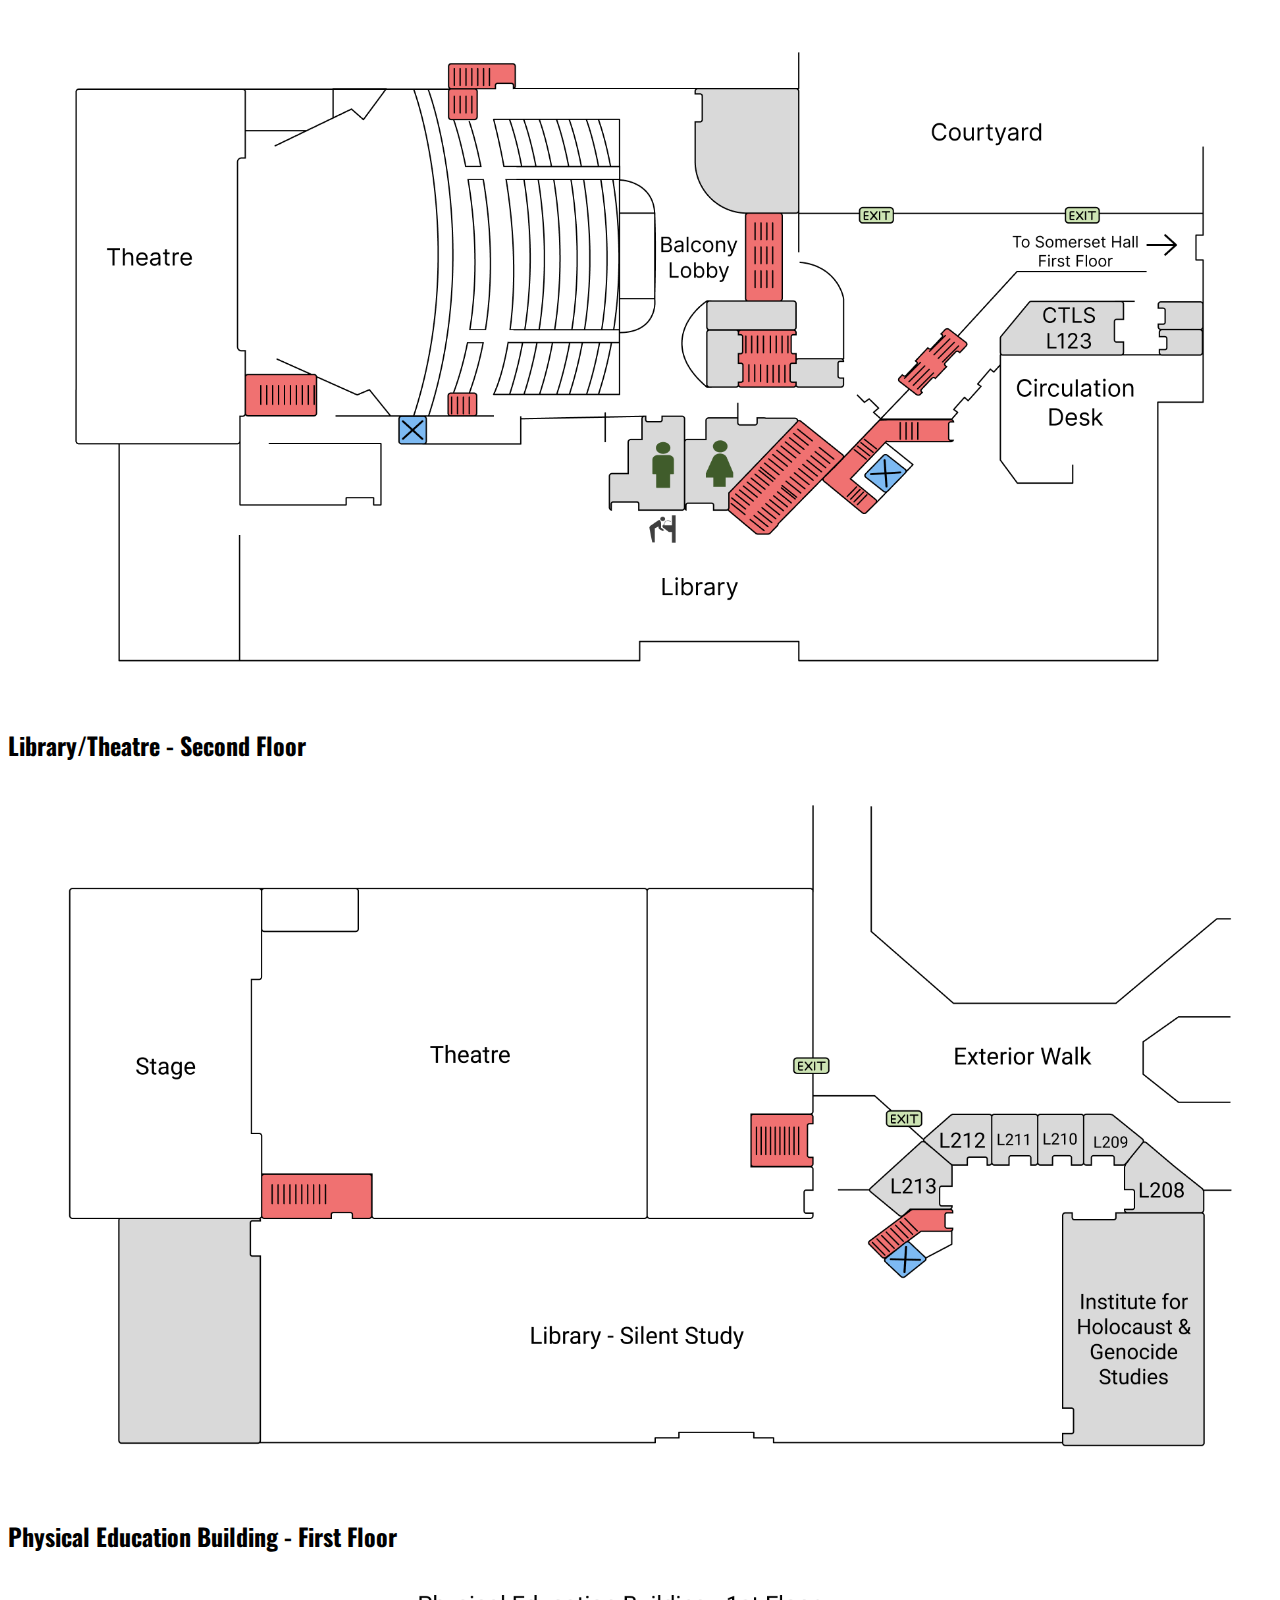
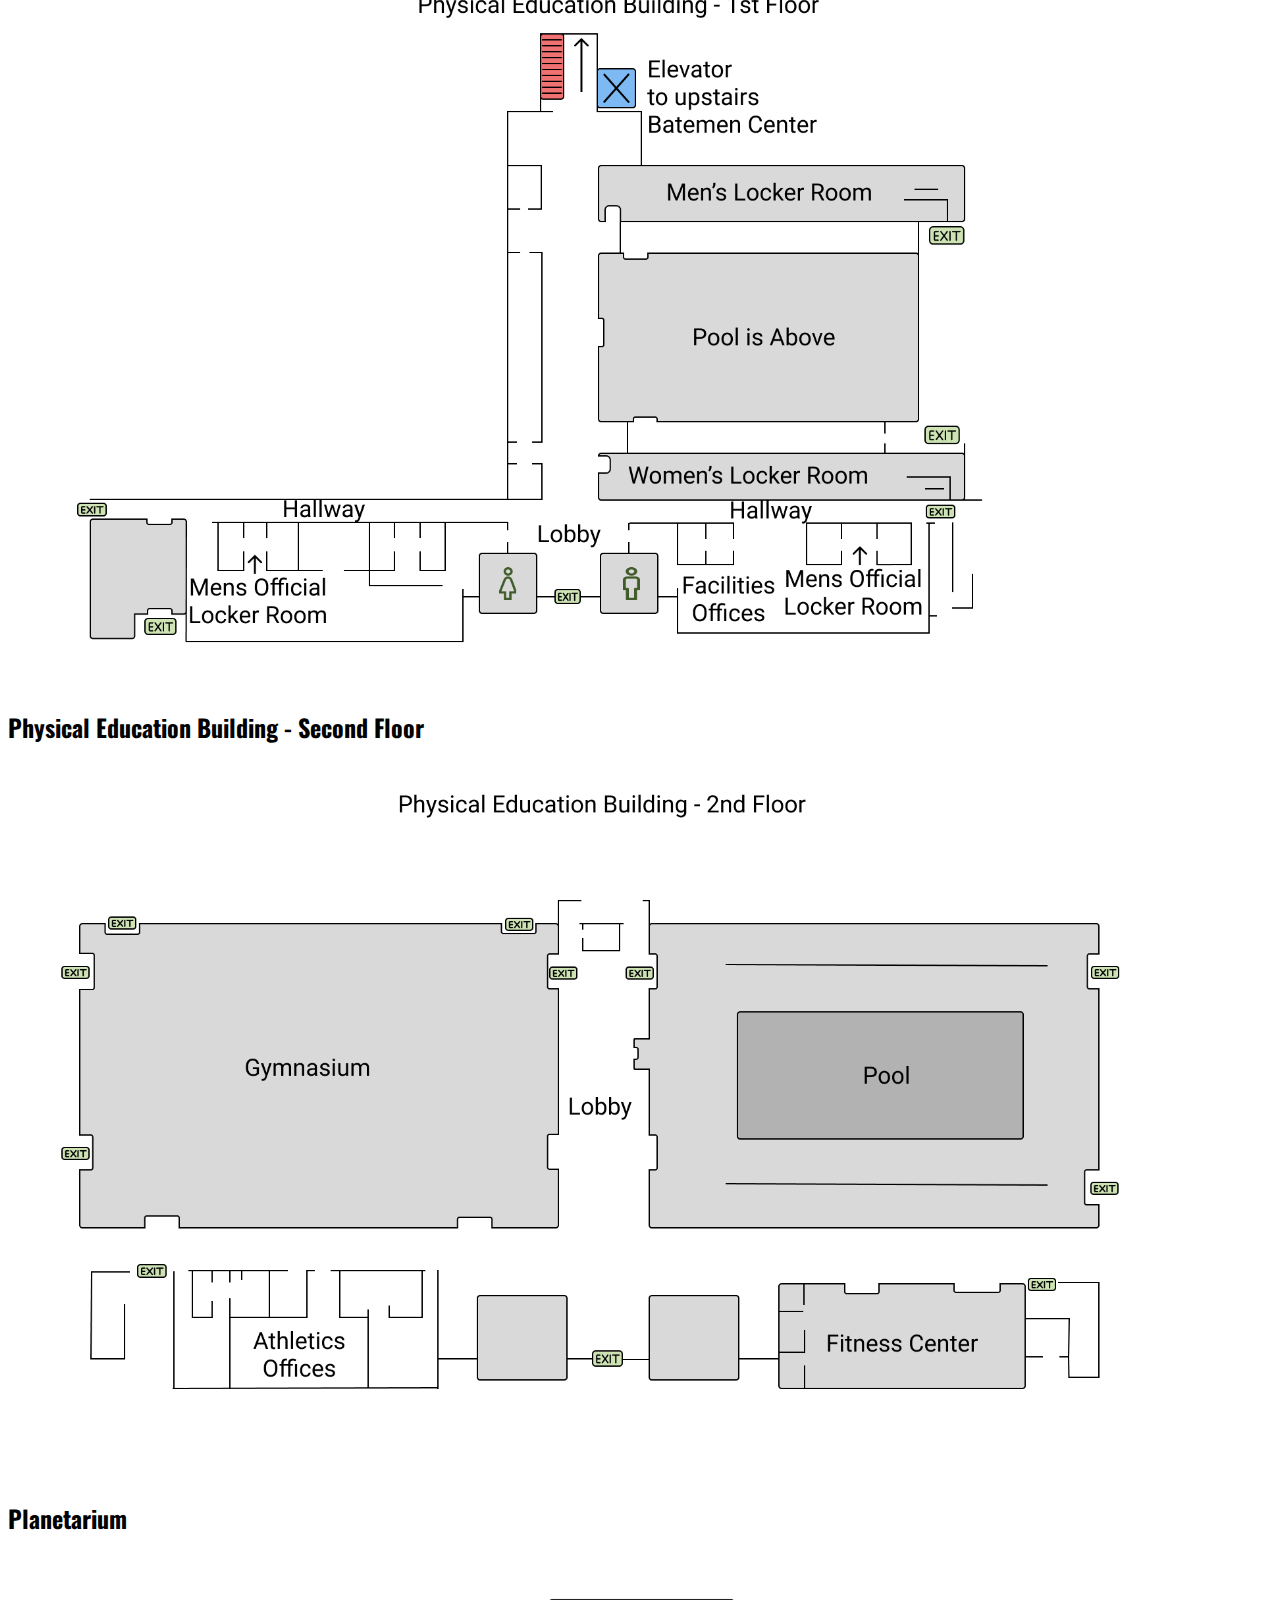
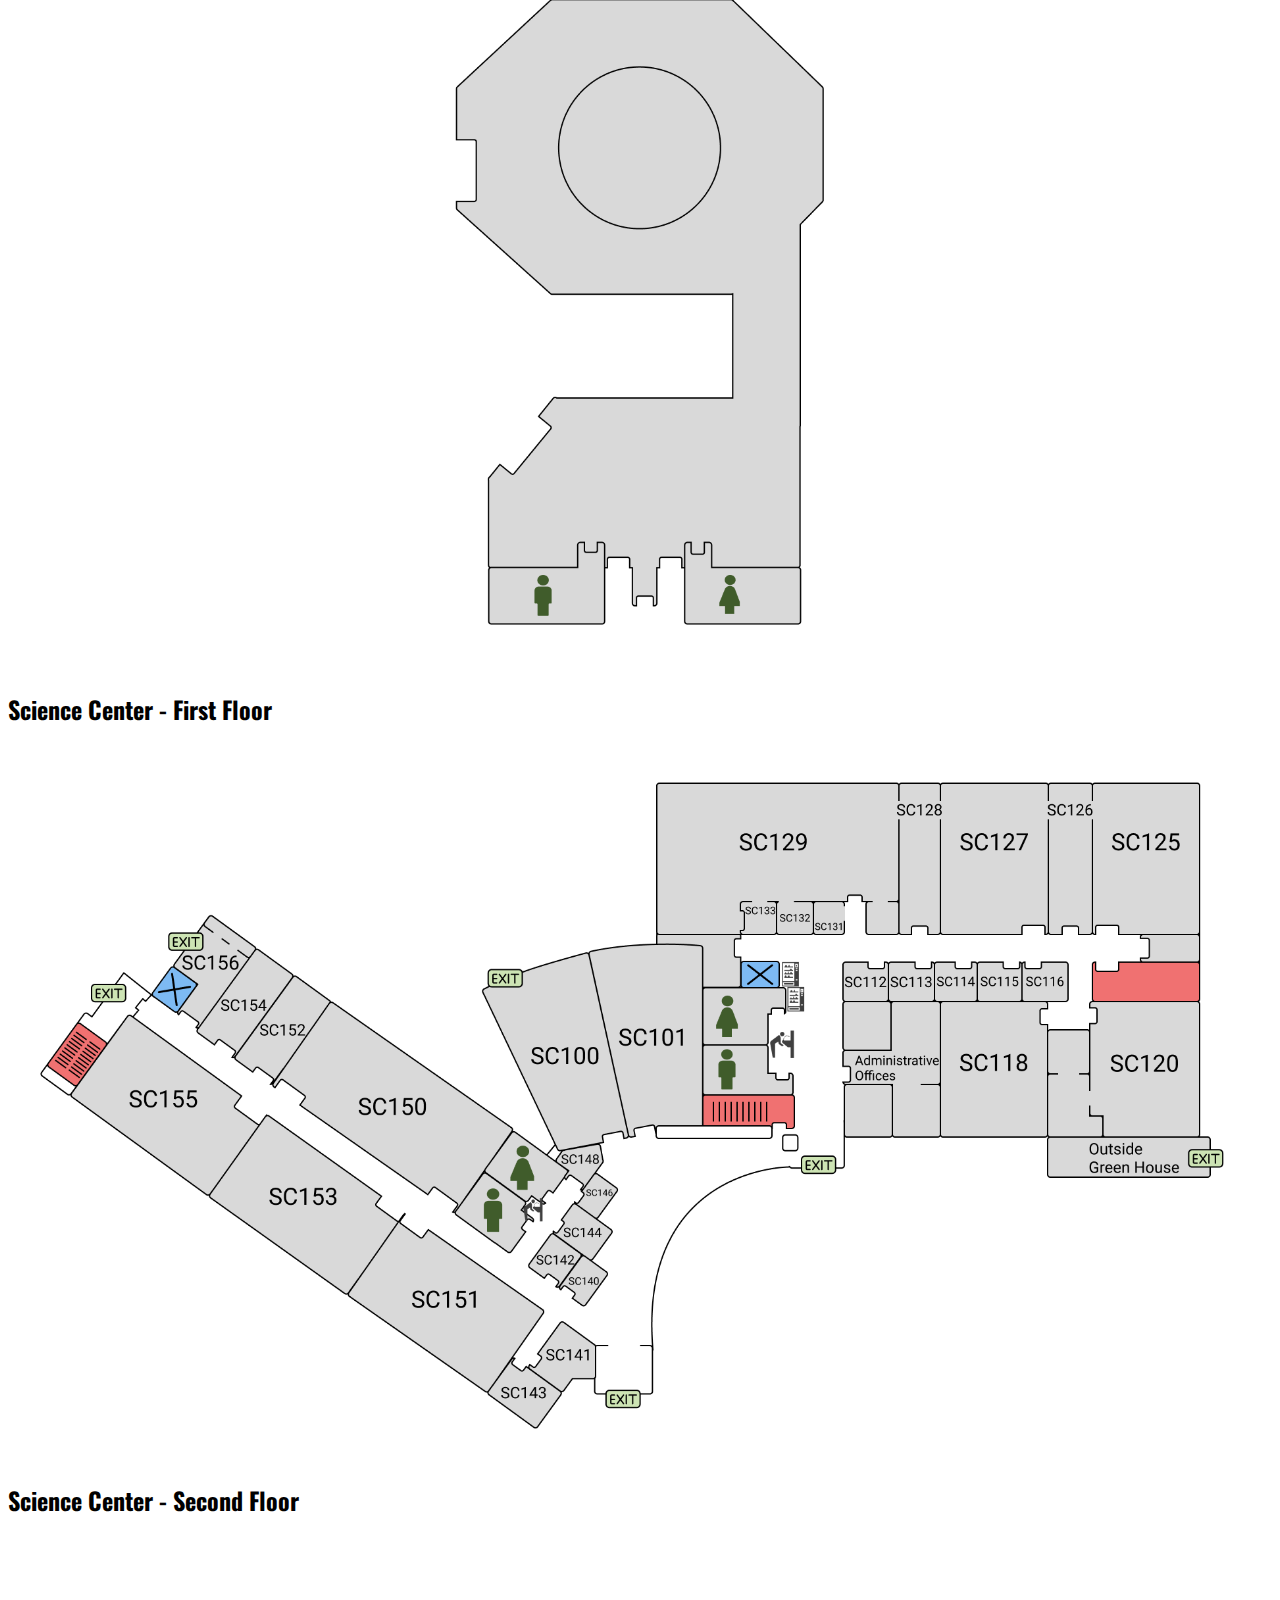
==== commit 0db2cfe4: "Rename app" ====
--- a/picture-test/base.html
+++ b/picture-test/base.html
@@ -17,7 +17,7 @@
 
 <body>
     <header id="top">
-        <h1>RVCC M'Apps</h1>
+        <h1>RVCC M'App</h1>
         <nav>
             <ul>
                 <li>
